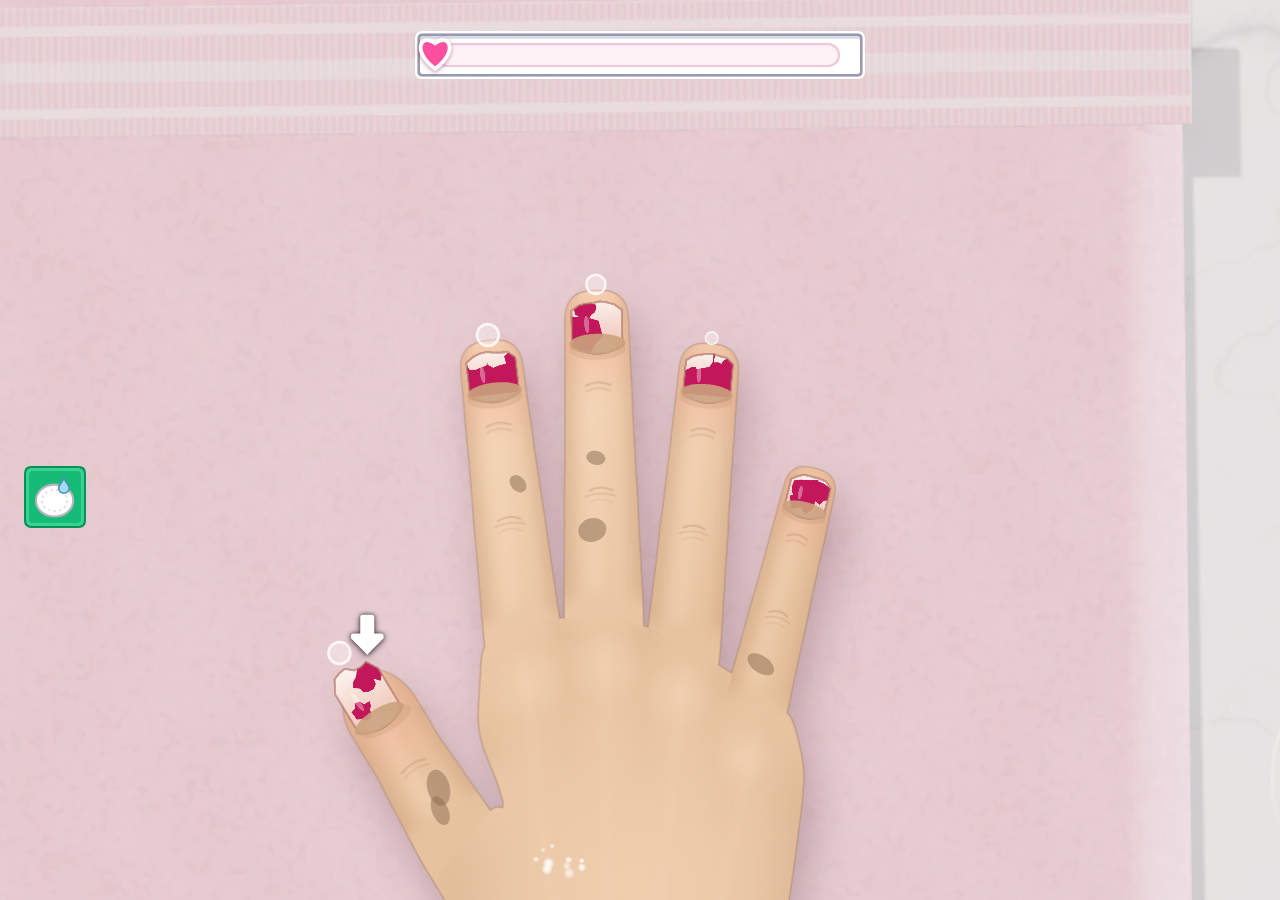
==== index.html @ 1c8fae47 "Nail Rescue: Nail Salon Makeover - playable web build Co-Authored-By: Claude Opus 5.5 <noreply@anthr" ====
<!doctype html>
<html lang="en">
<head>
<meta charset="utf-8">
<meta name="viewport" content="width=device-width, initial-scale=1, maximum-scale=1, user-scalable=no, viewport-fit=cover">
<title>Nail Salon: Nail Art Makeover</title>
<link rel="stylesheet" href="css/fonts.css">
<link rel="stylesheet" href="ui-kit/ui.css">
<link rel="stylesheet" href="ui-kit/skin.css">
<link rel="stylesheet" href="css/game.css">
</head>
<body>
<!-- Everything the player sees lives in #app; the shell locks #app (never <body>) while YouTube pauses the game. -->
<main id="app" aria-label="Nail Salon">
  <canvas id="stage" aria-label="Salon table"></canvas>
  <div id="ui">
    <section id="play" class="screen screen--play">
      <div class="hud-top">
        <!-- the only control on the play screen: Next, shown when the step (or the whole makeover) is done -->
        <!-- progress of the current step, no words -->
        <div class="goal hud-goal step-goal" data-hud style="--v:0"><div class="ribbon"><div class="ribbon__fill" id="stepbar"></div><span class="ribbon__heart" aria-hidden="true"><svg viewBox="-12 -12 24 22"><path d="M0 8 C-15 -3 -9 -15 0 -8 C9 -15 15 -3 0 8z"/></svg></span><span class="ribbon__burst" id="ribbon-burst" aria-hidden="true"></span></div></div>
        <div class="hud-menu" data-hud><button class="btn btn--primary btn--icon hud-next" id="next-step" aria-label="Next" hidden><svg class="icon"><use href="#i-next"/></svg></button></div>
      </div>
      <div class="playfield" id="playfield">
        <div class="board-box" id="boardBox"></div>
        <div class="toast" id="toast" role="status" aria-live="polite"></div>
      </div>
      <div class="dock-move" data-hud>
        <div class="tray-rows" id="tray"></div>
      </div>
      <div class="dock-act" data-hud></div>
    </section>
    <div class="tut" id="tut" hidden aria-hidden="true"><svg class="icon"><use href="#i-arrow-down"/></svg></div>

    <!-- MENU (also the shell's settings dialog: #settings, #vol-music, #vol-sfx, #close-settings) -->
    <div class="modal" id="settings" hidden>
      <div class="panel panel--small" role="dialog" aria-labelledby="pauseTitle">
        <div class="panel__head">
          <h2 class="panel__title" id="pauseTitle" data-t="paused">Paused</h2>
          <button class="btn btn--icon" id="menu-x" aria-label="Close"><svg class="icon"><use href="#i-close"/></svg></button>
        </div>
        <div class="panel__body">
          <label class="row"><svg class="icon"><use href="#i-sound"/></svg><span class="row__label" data-t="sfx">Sound effects</span><input class="switch" type="checkbox" id="vol-sfx"></label>
          <label class="row"><svg class="icon"><use href="#i-music"/></svg><span class="row__label" data-t="music">Music</span><input class="switch" type="checkbox" id="vol-music"></label>
          <p class="caption" data-t="credits">UI art: Kenney (kenney.nl) · Fonts: Fredoka, Nunito (OFL)</p>
        </div>
        <div class="panel__foot"><button class="btn btn--primary" id="close-settings"><svg class="icon"><use href="#i-play"/></svg><span data-t="resume">Resume</span></button></div>
      </div>
    </div>

  </div>
</main>

<div id="loading" class="modal" role="status" aria-label="Loading">
  <div class="panel panel--small">
    <div class="panel__body"><div class="meter"><div class="meter__fill" id="loading-bar" style="--v:1;width:10%"></div></div></div>
  </div>
</div>

<!-- INT-1: the Playables SDK is the first script, with only src. Relative paths only after it. -->
<script src="js/fake-ytgame.js"></script><!-- PREVIEW ONLY: local stand-in for the YouTube SDK -->
<script src="js/ytplayables-bridge.js"></script>
<script src="js/shell.js"></script>
<script src="js/game.js"></script>
</body>
</html>
---- css/fonts.css ----
/* Bundled fonts (SIL OFL): Playables blocks external requests, so no Google Fonts link. */
@font-face { font-family: "Fredoka"; font-weight: 600; font-display: swap; src: url(../fonts/fredoka-600.woff2) format("woff2");
  unicode-range: U+0000-00FF, U+0131, U+0152-0153, U+02BB-02BC, U+02C6, U+02DA, U+02DC, U+0304, U+0308, U+0329, U+2000-206F, U+20AC, U+2122, U+2191, U+2193, U+2212, U+2215, U+FEFF, U+FFFD; }
@font-face { font-family: "Fredoka"; font-weight: 600; font-display: swap; src: url(../fonts/fredoka-600-ext.woff2) format("woff2");
  unicode-range: U+0100-02BA, U+02BD-02C5, U+02C7-02CC, U+02CE-02D7, U+02DD-02FF, U+0304, U+0308, U+0329, U+1D00-1DBF, U+1E00-1E9F, U+1EF2-1EFF, U+2020, U+20A0-20AB, U+20AD-20C0, U+2113, U+2C60-2C7F, U+A720-A7FF; }
@font-face { font-family: "Nunito"; font-weight: 800; font-display: swap; src: url(../fonts/nunito-800.woff2) format("woff2");
  unicode-range: U+0000-00FF, U+0131, U+0152-0153, U+02BB-02BC, U+02C6, U+02DA, U+02DC, U+0304, U+0308, U+0329, U+2000-206F, U+20AC, U+2122, U+2191, U+2193, U+2212, U+2215, U+FEFF, U+FFFD; }
@font-face { font-family: "Nunito"; font-weight: 800; font-display: swap; src: url(../fonts/nunito-800-ext.woff2) format("woff2");
  unicode-range: U+0100-02BA, U+02BD-02C5, U+02C7-02CC, U+02CE-02D7, U+02DD-02FF, U+0304, U+0308, U+0329, U+1D00-1DBF, U+1E00-1E9F, U+1EF2-1EFF, U+2020, U+20A0-20AB, U+20AD-20C0, U+2113, U+2C60-2C7F, U+A720-A7FF; }
@font-face { font-family: "Nunito"; font-weight: 900; font-display: swap; src: url(../fonts/nunito-900.woff2) format("woff2");
  unicode-range: U+0000-00FF, U+0131, U+0152-0153, U+02BB-02BC, U+02C6, U+02DA, U+02DC, U+0304, U+0308, U+0329, U+2000-206F, U+20AC, U+2122, U+2191, U+2193, U+2212, U+2215, U+FEFF, U+FFFD; }
@font-face { font-family: "Nunito"; font-weight: 900; font-display: swap; src: url(../fonts/nunito-900-ext.woff2) format("woff2");
  unicode-range: U+0100-02BA, U+02BD-02C5, U+02C7-02CC, U+02CE-02D7, U+02DD-02FF, U+0304, U+0308, U+0329, U+1D00-1DBF, U+1E00-1E9F, U+1EF2-1EFF, U+2020, U+20A0-20AB, U+20AD-20C0, U+2113, U+2C60-2C7F, U+A720-A7FF; }
---- ui-kit/ui.css ----
/*
 * WorksBien shared game UI: scaling, layout and components for every game in the portfolio.
 * Colours, fonts and art come from skin.css (Kenney, generated); nothing in this file is game-specific.
 *
 * Scaling rule (final):
 *   1 rem = 18 CSS px when the screen's short side is 540 px, scaled with the short side,
 *   clamped to 14.4–22.5 px. Every size in the UI is in rem/em, so the whole UI scales uniformly.
 *   Touch targets never drop below 48 CSS px (--tap). Layout switches on orientation, and a
 *   compact density kicks in when either side is under 360 px. Pure CSS, so it is correct on the
 *   very first frame, inside 0x0 WebViews and during live resizes.
 */

*, *::before, *::after { box-sizing: border-box; }

html {
  font-size: clamp(14.4px, min(3.3334vw, 3.3334vh), 22.5px);
  font-size: clamp(14.4px, min(3.3334vw, 3.3334dvh), 22.5px);
  -webkit-text-size-adjust: 100%;
  text-size-adjust: 100%;
}

:root {
  --tap: max(48px, 3rem);
  --edge: 0.75rem;
  --gap: 0.6rem;
  --safe-t: max(var(--edge), env(safe-area-inset-top));
  --safe-r: max(var(--edge), env(safe-area-inset-right));
  --safe-b: max(var(--edge), env(safe-area-inset-bottom));
  --safe-l: max(var(--edge), env(safe-area-inset-left));
}

html, body {
  margin: 0;
  height: 100%;
  overflow: hidden;
  overscroll-behavior: none;
  background: var(--scene-bg, #a9dbff);
}

body {
  font-family: var(--font-body);
  font-weight: var(--body-weight, 700);
  color: var(--ink);
  -webkit-tap-highlight-color: transparent;
  -webkit-user-select: none;
  user-select: none;
  touch-action: none;
  -webkit-font-smoothing: antialiased;
}

[hidden] { display: none !important; }

#app { position: fixed; inset: 0; overflow: hidden; }
#scene { position: absolute; inset: 0; width: 100%; height: 100%; display: block; }

/* ---------- Screens and anchors ---------- */

.screen {
  position: absolute;
  inset: 0;
  display: grid;
  gap: var(--gap);
  padding: var(--safe-t) var(--safe-r) var(--safe-b) var(--safe-l);
}

.topbar {
  grid-area: top;
  display: flex;
  justify-content: space-between;
  align-items: flex-start;
  gap: var(--gap);
  min-width: 0;
}

.cluster { display: flex; align-items: center; gap: 0.4rem; min-width: 0; flex-wrap: wrap; }

/* Play screen: playfield in the middle, HUD on the edges. */
.screen--play {
  grid-template-columns: auto minmax(0, 1fr);
  grid-template-rows: auto minmax(0, 1fr) auto;
  grid-template-areas: "top top" "field field" "move act";
}

.hud-top {
  grid-area: top;
  display: grid;
  grid-template-columns: minmax(0, 1fr) auto;
  grid-template-areas: "stats menu" "goal goal";
  gap: var(--gap);
  align-items: start;
  min-width: 0;
}
.hud-stats { grid-area: stats; display: flex; flex-wrap: wrap; gap: 0.4rem; align-items: center; justify-self: start; min-width: 0; }
.hud-menu { grid-area: menu; display: flex; gap: 0.4rem; justify-self: end; }
.hud-goal { grid-area: goal; justify-self: center; width: min(100%, 22rem); }

.playfield { grid-area: field; position: relative; min-width: 0; min-height: 0; }
.board-box { position: absolute; pointer-events: none; }

.dock-move { grid-area: move; align-self: end; justify-self: start; }
.dock-act {
  grid-area: act;
  align-self: end;
  justify-self: end;
  display: flex;
  flex-direction: column;
  align-items: stretch;
  gap: var(--gap);
}

@media (orientation: landscape) {
  .screen--play {
    grid-template-columns: auto minmax(0, 1fr) auto;
    grid-template-rows: auto minmax(0, 1fr);
    grid-template-areas: "top top top" "move field act";
  }
  .hud-top {
    grid-template-columns: auto minmax(0, 1fr) auto;
    grid-template-areas: "stats goal menu";
  }
  .dock-move, .dock-act { align-self: center; }
}

/* Home screen */
.screen--home {
  grid-template-columns: minmax(0, 1fr);
  grid-template-rows: auto minmax(0, 1fr) auto auto auto;
  grid-template-areas: "top" "hero" "cta" "nav" "ad";
}
.home-hero {
  grid-area: hero;
  display: flex;
  flex-direction: column;
  align-items: center;
  justify-content: center;
  gap: clamp(0.5rem, 3vh, 1.5rem);
  min-height: 0;
  overflow: hidden;
}
.home-cta { grid-area: cta; display: flex; justify-content: center; }
.home-nav {
  grid-area: nav;
  display: grid;
  grid-template-columns: repeat(4, minmax(48px, 5.25rem));
  justify-content: center;
  gap: var(--gap);
}
@media (orientation: landscape) {
  .screen--home {
    grid-template-columns: minmax(0, 1.15fr) minmax(0, 1fr);
    grid-template-rows: auto minmax(0, 1fr) auto auto;
    grid-template-areas: "top top" "hero cta" "hero nav" "ad ad";
  }
  .home-cta { align-items: flex-end; }
}
/* Short landscape (phones on their side, small embeds): the menu row moves under both columns. */
@media (orientation: landscape) and (max-height: 419.98px) {
  .screen--home {
    grid-template-rows: auto minmax(0, 1fr) auto auto;
    grid-template-areas: "top top" "hero cta" "nav nav" "ad ad";
  }
  .home-cta { align-items: center; }
}

.logo {
  margin: 0;
  font-family: var(--font-display);
  font-weight: var(--display-weight);
  font-size: clamp(1.9rem, min(11vw, 10vh), 4.25rem);
  line-height: 0.95;
  text-align: center;
  color: var(--logo-ink);
  text-shadow: var(--logo-shadow);
  -webkit-text-stroke: var(--logo-stroke, 0);
  paint-order: stroke fill;
  letter-spacing: var(--display-tracking);
}

.ad-slot {
  grid-area: ad;
  display: none;
  justify-self: center;
  width: min(100%, 320px);
  height: 50px;
  border: 2px dashed rgba(0, 0, 0, 0.25);
  border-radius: 6px;
  background: rgba(255, 255, 255, 0.55);
  color: rgba(0, 0, 0, 0.5);
  font: 700 12px/1 system-ui, sans-serif;
  align-items: center;
  justify-content: center;
}
[data-banner] .ad-slot { display: flex; }
[data-platform="youtube"] .store-only { display: none !important; }

/* ---------- Buttons ---------- */

.btn {
  --bg: var(--secondary);
  --fill: var(--secondary-fill, var(--secondary));
  --fg: var(--secondary-ink);
  --lip: var(--secondary-lip);
  --shadow-x: var(--secondary-shadow, 0 0 #0000);
  appearance: none;
  position: relative;
  display: inline-flex;
  align-items: center;
  justify-content: center;
  gap: 0.45em;
  min-width: var(--tap);
  min-height: var(--tap);
  margin: 0 0 var(--btn-depth);
  padding: 0 1.15em;
  border: var(--outline-w) solid var(--outline-c);
  border-radius: var(--btn-radius);
  background: var(--fill);
  color: var(--fg);
  box-shadow: 0 var(--btn-depth) 0 var(--lip), var(--shadow-x);
  font-family: var(--font-display);
  font-weight: var(--display-weight);
  font-size: 1.05rem;
  line-height: 1;
  letter-spacing: var(--display-tracking);
  text-transform: var(--btn-case, none);
  white-space: nowrap;
  cursor: pointer;
  touch-action: manipulation;
  transition: transform 0.08s ease, box-shadow 0.08s ease, filter 0.15s ease;
}
.btn:active:not(:disabled), .btn.is-pressed {
  transform: translateY(var(--btn-depth)) scale(0.98);
  box-shadow: 0 0 0 var(--lip), var(--shadow-x);
}
.btn:disabled { cursor: default; filter: saturate(0.15) opacity(0.6); }
.btn:focus-visible, .tile-btn:focus-visible, .row:focus-within, .seg__btn:focus-visible, .select:focus-visible {
  outline: 3px solid var(--focus);
  outline-offset: 3px;
}
@media (hover: hover) and (pointer: fine) {
  .btn:hover:not(:disabled) { filter: brightness(1.06); }
}

.btn--primary { --fill: var(--primary-fill, var(--primary)); --fg: var(--primary-ink); --lip: var(--primary-lip); --shadow-x: var(--primary-shadow, 0 0 #0000); text-shadow: var(--btn-text-shadow, none); }
.btn--reward  { --fill: var(--reward-fill, var(--reward)); --fg: var(--reward-ink); --lip: var(--reward-lip); --shadow-x: var(--reward-shadow, 0 0 #0000); }
.btn--danger  { --fill: var(--danger); --fg: var(--danger-ink); --lip: var(--danger-lip); --shadow-x: 0 0 #0000; text-shadow: var(--btn-text-shadow, none); }
.btn--ghost   { --fill: transparent; --lip: transparent; --shadow-x: 0 0 #0000; --fg: currentColor; border-color: transparent; margin-bottom: 0; text-decoration: underline; text-underline-offset: 0.2em; }
.btn--icon { padding: 0; width: var(--tap); }
.btn--xl { min-height: max(56px, 4rem); width: min(100%, 17rem); font-size: 1.6rem; padding: 0 1.5em; }
.btn--block { width: 100%; }
.btn .icon { width: 1.3em; height: 1.3em; }
.btn--icon .icon { width: 1.45rem; height: 1.45rem; }
.btn--xl .icon { width: 1.1em; height: 1.1em; }

.tag {
  display: inline-flex;
  align-items: center;
  padding: 0.2em 0.45em;
  border-radius: 0.4em;
  background: rgba(0, 0, 0, 0.14);
  font-size: 0.7em;
  letter-spacing: 0.04em;
}

.kbd { display: none; }
@media (hover: hover) and (pointer: fine) {
  .kbd {
    display: inline-block;
    padding: 0.15em 0.4em;
    border-radius: 0.35em;
    background: rgba(0, 0, 0, 0.12);
    font: 800 0.62em/1.2 var(--font-body);
    text-transform: uppercase;
  }
}

/* A labelled square button for navigation rows */
.tile-btn {
  appearance: none;
  border: 0;
  background: none;
  padding: 0;
  display: flex;
  flex-direction: column;
  align-items: center;
  gap: 0.3rem;
  min-width: 48px;
  min-height: var(--tap);
  color: var(--logo-ink);
  cursor: pointer;
  touch-action: manipulation;
  font-family: var(--font-display);
  font-weight: var(--display-weight);
  font-size: max(12px, 0.8rem);
  position: relative;
}
.tile-btn__face { pointer-events: none; margin-bottom: var(--btn-depth); }
.tile-btn:active .tile-btn__face { transform: translateY(var(--btn-depth)); box-shadow: 0 0 0 var(--lip), var(--shadow-x); }
.tile-btn__label { text-shadow: var(--label-shadow); white-space: nowrap; overflow: hidden; text-overflow: ellipsis; max-width: 100%; }
.dot {
  position: absolute;
  top: -0.15rem;
  right: calc(50% - var(--tap) / 2 - 0.15rem);
  width: 0.85rem;
  height: 0.85rem;
  border-radius: 50%;
  background: var(--danger);
  box-shadow: 0 0 0 0.15rem var(--panel);
}

/* ---------- HUD pieces ---------- */

.pill {
  display: inline-flex;
  align-items: center;
  gap: 0.35rem;
  height: max(34px, 2.3rem);
  padding: 0 0.85rem 0 0.3rem;
  border: var(--pill-border);
  border-radius: 999px;
  background: var(--pill-bg);
  color: var(--pill-ink);
  box-shadow: var(--pill-shadow);
  -webkit-backdrop-filter: var(--blur);
  backdrop-filter: var(--blur);
  font-family: var(--font-display);
  font-weight: var(--display-weight);
  font-size: 1.05rem;
  font-variant-numeric: tabular-nums;
  white-space: nowrap;
}
.pill .icon { width: 1.65rem; height: 1.65rem; }
.pill--plain { padding-left: 0.85rem; }

.goal {
  display: flex;
  flex-direction: column;
  gap: 0.3rem;
  padding: 0.45rem 0.85rem 0.55rem;
  border: var(--pill-border);
  border-radius: 1rem;
  background: var(--pill-bg);
  color: var(--pill-ink);
  box-shadow: var(--pill-shadow);
  -webkit-backdrop-filter: var(--blur);
  backdrop-filter: var(--blur);
  font-family: var(--font-display);
  font-weight: var(--display-weight);
  min-width: 0;
}
.goal__row { display: flex; justify-content: space-between; align-items: baseline; gap: 0.75rem; font-size: 0.95rem; white-space: nowrap; min-width: 0; }
.goal__label { overflow: hidden; text-overflow: ellipsis; min-width: 0; }
.goal__count { font-variant-numeric: tabular-nums; }

.meter {
  height: 0.6rem;
  border-radius: 999px;
  background: var(--meter-track);
  border: var(--meter-border, 0 solid transparent);
  overflow: hidden;
}
.meter__fill {
  height: 100%;
  width: calc(var(--v, 0) * 100%);
  border-radius: inherit;
  background: var(--accent);
  transition: width 0.3s cubic-bezier(0.2, 0.9, 0.3, 1.2);
}
.meter--lg { height: 0.9rem; }

.dpad {
  display: grid;
  grid-template-columns: repeat(3, var(--tap));
  grid-template-rows: repeat(3, var(--tap));
  gap: 0.2rem;
}
.dpad .btn { margin: 0; }
.dpad [data-dir="up"] { grid-area: 1 / 2; }
.dpad [data-dir="left"] { grid-area: 2 / 1; }
.dpad [data-dir="right"] { grid-area: 2 / 3; }
.dpad [data-dir="down"] { grid-area: 3 / 2; }

.dock-act .btn { justify-content: flex-start; }
.btn.is-ready { animation: ready 1.1s ease-in-out infinite; }
@keyframes ready { 50% { transform: translateY(-0.12rem) scale(1.04); } }

.toast {
  position: absolute;
  left: 50%;
  top: 0.25rem;
  transform: translate(-50%, -0.5rem);
  max-width: min(92%, 22rem);
  padding: 0.6rem 1rem;
  border-radius: 999px;
  background: var(--toast-bg, rgba(20, 22, 30, 0.88));
  color: #fff;
  font-family: var(--font-display);
  font-weight: var(--display-weight);
  font-size: 0.95rem;
  text-align: center;
  opacity: 0;
  pointer-events: none;
  transition: opacity 0.2s, transform 0.2s;
  z-index: 5;
}
.toast.is-on { opacity: 1; transform: translate(-50%, 0); }

/* ---------- Modals and panels ---------- */

.modal {
  position: absolute;
  inset: 0;
  z-index: 20;
  display: grid;
  place-items: center;
  padding: var(--safe-t) var(--safe-r) var(--safe-b) var(--safe-l);
  background: var(--scrim);
}

.panel {
  display: flex;
  flex-direction: column;
  width: min(100%, 26rem);
  max-height: 100%;
  border: var(--panel-border);
  border-radius: var(--panel-radius);
  background: var(--panel);
  color: var(--panel-ink);
  box-shadow: var(--panel-shadow);
  -webkit-backdrop-filter: var(--blur);
  backdrop-filter: var(--blur);
  overflow: hidden;
  animation: pop 0.24s cubic-bezier(0.2, 0.9, 0.3, 1.25);
}
.panel--small { width: min(100%, 21rem); }
@keyframes pop { from { opacity: 0; transform: scale(0.9) translateY(0.5rem); } }

.panel__head { display: flex; align-items: center; gap: 0.5rem; padding: 0.9rem 0.9rem 0.35rem 1.25rem; }
.panel__head .btn { margin-bottom: var(--btn-depth); }
.panel__title {
  flex: 1;
  margin: 0;
  font-family: var(--font-display);
  font-weight: var(--display-weight);
  font-size: 1.55rem;
  line-height: 1.1;
  letter-spacing: var(--display-tracking);
  text-transform: var(--title-case, none);
  overflow: hidden;
  text-overflow: ellipsis;
  white-space: nowrap;
}
.panel__body {
  display: flex;
  flex-direction: column;
  gap: 0.75rem;
  min-height: 0;
  padding: 0.4rem 1.25rem 0.9rem;
  overflow: auto;
  touch-action: pan-y;
  -webkit-overflow-scrolling: touch;
  overscroll-behavior: contain;
  -webkit-user-select: text;
  user-select: text;
}
.panel__foot {
  display: flex;
  flex-wrap: wrap;
  justify-content: center;
  gap: 0.5rem;
  padding: 0.6rem 1rem 0.9rem;
  border-top: var(--foot-rule, 0);
}
.panel__foot .btn { flex: 1 1 auto; }
.panel__foot .btn--icon { flex: 0 0 auto; }
.panel__foot .btn--primary { flex-grow: 2; }

.lede { margin: 0; color: var(--panel-sub); font-size: 0.95rem; }
.caption { margin: 0; color: var(--panel-sub); font-size: max(12px, 0.8rem); text-transform: uppercase; letter-spacing: 0.06em; }
.note {
  margin: 0;
  padding: 0.6rem 0.8rem;
  border-radius: 0.8rem;
  background: var(--card);
  color: var(--panel-sub);
  font-size: max(12px, 0.85rem);
}

/* Wide panels split into two columns in landscape so nothing has to scroll. */
.panel--wide { width: min(100%, 26rem); }
.split { display: flex; flex-direction: column; gap: 0.9rem; }
@media (orientation: landscape) {
  .panel--wide { width: min(100%, 42rem); }
  .panel--wide .split { display: grid; grid-template-columns: 1fr 1fr; align-items: start; gap: 1.25rem; }
}

.stat { display: flex; justify-content: space-between; align-items: center; gap: 1rem; font-size: 1rem; }
.stat b { font-family: var(--font-display); font-weight: var(--display-weight); font-size: 1.15rem; display: inline-flex; align-items: center; gap: 0.3rem; font-variant-numeric: tabular-nums; }
.stat .icon { width: 1.4rem; height: 1.4rem; }
.stack { display: flex; flex-direction: column; gap: 0.55rem; }

/* Settings rows: the whole row is the touch target. */
.row {
  display: flex;
  align-items: center;
  gap: 0.75rem;
  min-height: var(--tap);
  padding: 0 0.25rem;
  border-radius: 0.8rem;
  cursor: pointer;
}
.row > .icon { width: 1.5rem; height: 1.5rem; color: var(--panel-sub); flex: none; }
.row__label { flex: 1; }
.switch {
  appearance: none;
  flex: none;
  position: relative;
  width: 3.1rem;
  height: 1.8rem;
  margin: 0;
  border-radius: 999px;
  background: var(--switch-off);
  border: var(--outline-w) solid var(--outline-c);
  transition: background 0.18s;
  cursor: pointer;
  pointer-events: none;
}
.switch::after {
  content: "";
  position: absolute;
  top: 50%;
  left: 0.2rem;
  width: 1.4rem;
  height: 1.4rem;
  border-radius: 50%;
  background: #fff;
  box-shadow: 0 0.1rem 0.25rem rgba(0, 0, 0, 0.25);
  transform: translateY(-50%);
  transition: transform 0.18s cubic-bezier(0.3, 1.4, 0.5, 1);
}
.switch:checked { background: var(--accent); }
.switch:checked::after { transform: translate(1.25rem, -50%); }

.select {
  appearance: none;
  min-height: var(--tap);
  padding: 0 2.2rem 0 0.9rem;
  border: var(--outline-w) solid var(--outline-c);
  border-radius: 0.8rem;
  background: var(--card) url("data:image/svg+xml,%3Csvg xmlns='http://www.w3.org/2000/svg' viewBox='0 0 24 24' fill='none' stroke='%23777' stroke-width='3' stroke-linecap='round' stroke-linejoin='round'%3E%3Cpath d='M7 10l5 5 5-5'/%3E%3C/svg%3E") no-repeat right 0.6rem center / 1.1rem;
  color: var(--panel-ink);
  font: inherit;
  font-family: var(--font-display);
  font-weight: var(--display-weight);
}

.seg { display: flex; flex-wrap: wrap; padding: 0.25rem; gap: 0.25rem; border-radius: 1rem; background: var(--seg-bg); border: var(--outline-w) solid var(--outline-c); }
.seg__btn {
  appearance: none;
  flex: 1 1 auto;
  min-width: 48px;
  min-height: var(--tap);
  padding: 0 0.6rem;
  border: 0;
  border-radius: 0.75rem;
  background: transparent;
  color: var(--panel-sub);
  font-family: var(--font-display);
  font-weight: var(--display-weight);
  font-size: 0.9rem;
  white-space: nowrap;
  overflow: hidden;
  text-overflow: ellipsis;
  cursor: pointer;
  touch-action: manipulation;
}
.seg__btn[aria-pressed="true"] { background: var(--seg-on); color: var(--panel-ink); box-shadow: var(--seg-shadow, 0 0.15rem 0 rgba(0, 0, 0, 0.12)); }

.card {
  display: flex;
  align-items: center;
  gap: 0.75rem;
  padding: 0.7rem 0.8rem;
  border: var(--card-border, 0 solid transparent);
  border-radius: calc(var(--panel-radius) * 0.7);
  background: var(--card);
  color: var(--panel-ink);
}
button.card { appearance: none; width: 100%; font: inherit; text-align: left; cursor: pointer; min-height: var(--tap); touch-action: manipulation; }
button.card[aria-pressed="true"] { box-shadow: inset 0 0 0 0.2rem var(--accent); }
button.card:disabled { cursor: default; opacity: 0.6; }
.card__icon {
  flex: none;
  display: grid;
  place-items: center;
  width: 2.8rem;
  height: 2.8rem;
  border-radius: 0.8rem;
  background: var(--panel);
  color: var(--panel-ink);
}
.card__icon .icon { width: 1.6rem; height: 1.6rem; }
.card__main { flex: 1; min-width: 0; display: flex; flex-direction: column; gap: 0.15rem; }
.card__title { font-family: var(--font-display); font-weight: var(--display-weight); font-size: 1.05rem; line-height: 1.15; overflow-wrap: anywhere; display: -webkit-box; -webkit-line-clamp: 2; -webkit-box-orient: vertical; overflow: hidden; }
.card__sub { font-size: max(12px, 0.82rem); color: var(--panel-sub); }
.card .btn { flex: none; margin-bottom: var(--btn-depth); }

.levels { display: flex; gap: 0.25rem; }
.levels i { width: 0.75rem; height: 0.45rem; border-radius: 999px; background: var(--meter-track); }
.levels i.on { background: var(--accent); }

.slots { display: grid; grid-template-columns: repeat(auto-fill, minmax(3.4rem, 1fr)); gap: 0.5rem; }
.slot {
  aspect-ratio: 1;
  display: grid;
  place-items: center;
  border-radius: 0.8rem;
  background: var(--card);
  color: var(--panel-sub);
  border: var(--card-border, 0 solid transparent);
  font-family: var(--font-display);
  font-weight: var(--display-weight);
  font-size: 1.2rem;
}
.slot.on { background: var(--accent); color: #fff; }
.slot .icon { width: 55%; height: 55%; }

.swatch { width: 2.8rem; height: 2.8rem; border-radius: 0.8rem; flex: none; }

.chip {
  display: inline-flex;
  align-items: center;
  gap: 0.3rem;
  padding: 0.2rem 0.6rem;
  border-radius: 999px;
  background: var(--card);
  color: var(--panel-sub);
  font-family: var(--font-display);
  font-weight: var(--display-weight);
  font-size: max(12px, 0.8rem);
}

/* Home room card */
.room-card {
  appearance: none;
  display: flex;
  align-items: center;
  gap: 0.75rem;
  width: min(100%, 20rem);
  min-height: var(--tap);
  padding: 0.6rem 0.8rem;
  border: var(--panel-border);
  border-radius: calc(var(--panel-radius) * 0.8);
  background: var(--panel);
  color: var(--panel-ink);
  box-shadow: var(--pill-shadow);
  -webkit-backdrop-filter: var(--blur);
  backdrop-filter: var(--blur);
  font: inherit;
  text-align: left;
  cursor: pointer;
  touch-action: manipulation;
}
.room-card .icon { width: 1.4rem; height: 1.4rem; flex: none; color: var(--panel-sub); }

.icon { width: 1.25em; height: 1.25em; flex: none; fill: none; stroke: currentColor; stroke-width: 2.4; stroke-linecap: round; stroke-linejoin: round; vertical-align: middle; }

/* ---------- Density ---------- */

/* Compact: either side under 360 px (tiny embeds, ultra-narrow phones, split screen). */
@media (max-width: 359.98px), (max-height: 359.98px) {
  :root { --edge: 0.4rem; --gap: 0.4rem; --tap: 48px; }
  .dock-act .btn__label, .dock-act .kbd,
  .panel__foot .btn:not(.btn--primary) .btn__label,
  .tile-btn__label, .goal__label { display: none; }
  .dock-act .btn { justify-content: center; padding: 0; width: var(--tap); }
  .pill { height: 32px; font-size: 0.95rem; }
  .panel__title { font-size: 1.3rem; }
  .panel__head { padding: 0.6rem 0.6rem 0.25rem 0.9rem; }
  .panel__body { padding: 0.25rem 0.9rem 0.6rem; }
  .panel__foot { padding: 0.4rem 0.6rem 0.6rem; }
}

/* Very short landscape (tiny embeds): the d-pad gives way to swipe and tap on the playfield. */
@media (orientation: landscape) and (max-height: 359.98px) {
  .dock-move { display: none; }
  .goal__sub { display: none; }
}

@media (prefers-reduced-motion: reduce) {
  *, *::before, *::after { animation: none !important; transition: none !important; }
}
[data-motion="reduced"] *, [data-motion="reduced"] *::before, [data-motion="reduced"] *::after { animation: none !important; transition: none !important; }

/* ---------- Audit badge (only with ?audit=1) ---------- */
.audit-badge {
  position: fixed;
  left: 4px;
  bottom: 4px;
  z-index: 99;
  max-width: calc(100% - 8px);
  padding: 4px 8px;
  border-radius: 6px;
  font: 700 11px/1.3 ui-monospace, Menlo, monospace;
  color: #fff;
  pointer-events: none;
}
---- ui-kit/skin.css ----
/*
 * Kenney skin for the shared UI. GENERATED: edit tools/skin.src.css, then run
 *   python3 -I ui-kit/tools/build_skin.py
 * Art: Kenney UI Pack 2.0, Mobile Controls and Game Icons (CC0, www.kenney.nl), inlined as SVG so it
 * stays sharp at any size and needs no extra requests. Layout and scaling live in ui.css.
 *
 * Every framed piece is 9-sliced from the Kenney vector sprite: corners keep their shape and only the
 * middle stretches. --ku is the size of one Kenney source pixel, so corners and button depth stay the
 * same on every button and scale with the UI.
 */

:root {
  --ku: 0.06rem;
  --kp: 0.085rem;

  --font-display: "Fredoka", ui-rounded, "Arial Rounded MT Bold", system-ui, sans-serif;
  --display-weight: 600;
  --display-tracking: 0.01em;
  --font-body: "Nunito", ui-rounded, system-ui, sans-serif;
  --body-weight: 800;

  /* Kenney grey family */
  --ink: #3d3f55;
  --panel: #ffffff;
  --panel-ink: #3d3f55;
  --panel-sub: #6c6e86;
  --card: #dadce7;
  --scrim: rgba(40, 42, 64, 0.5);
  --accent: #16bb77;
  --focus: #1c9fd7;
  --scene-bg: #8ec9f0;

  --outline-w: 0px;
  --outline-c: transparent;
  --btn-depth: 0px;
  --blur: none;

  --logo-ink: #fff;
  --logo-stroke: 0.09em #3d3f55;
  --logo-shadow: 0 0.06em 0 #3d3f55;
  --label-shadow: 0 0.09em 0 rgba(40, 42, 64, 0.75);

  --k-input: url("data:image/svg+xml,%3Csvg width='192' height='64' xmlns='http://www.w3.org/2000/svg' xmlns:xlink='http://www.w3.org/1999/xlink'%3E%3Cg%3E%3Cpath stroke='none' fill='%23FFFFFF' d='M6 2 Q2 2 2 6 L2 58 Q2 61.9 5.85 62 L186.2 62 Q190 61.9 190 58 L190 6 Q190 2 186 2 L6 2 M188 7.9 L188 58.15 Q187.95 60 186 60 L6 60 Q4.05 60 4 58.15 L4 7.9 Q4.05 6 6 6 L186 6 Q187.95 6 188 7.9 M6 0 L186 0 Q192 0 192 6 L192 58 Q192 64 186 64 L6 64 Q0 64 0 58 L0 6 Q0 0 6 0'/%3E%3Cpath stroke='none' fill='%23DADCE7' d='M4 7.9 L4 6 Q4 4 6 4 L186 4 Q188 4 188 6 L188 7.9 Q187.95 6 186 6 L6 6 Q4.05 6 4 7.9'/%3E%3Cpath stroke='none' fill='%23989AAF' d='M4 7.9 L4 58.15 Q4.05 60 6 60 L186 60 Q187.95 60 188 58.15 L188 7.9 188 6 Q188 4 186 4 L6 4 Q4 4 4 6 L4 7.9 M6 2 L186 2 Q190 2 190 6 L190 58 Q190 61.9 186.2 62 L5.85 62 Q2 61.9 2 58 L2 6 Q2 2 6 2'/%3E%3C/g%3E%3C/svg%3E");
  --k-frame: url("data:image/svg+xml,%3Csvg width='192' height='64' xmlns='http://www.w3.org/2000/svg' xmlns:xlink='http://www.w3.org/1999/xlink'%3E%3Cg%3E%3Cpath stroke='none' fill='%23989AAF' d='M6 0 L186 0 Q192 0 192 6 L192 58 Q192 64 186 64 L6 64 Q0 64 0 58 L0 6 Q0 0 6 0 M186 2 L6 2 Q2 2 2 6 L2 58 Q2 62 6 62 L186 62 Q190 62 190 58 L190 6 Q190 2 186 2 M186 4 Q188 4 188 6 L188 58 Q188 60 186 60 L6 60 Q4 60 4 58 L4 6 Q4 4 6 4 L186 4 M186 8 L186 6 6 6 6 8 6 58 186 58 186 8'/%3E%3Cpath stroke='none' fill='%23DADCE7' d='M186 8 L6 8 6 6 186 6 186 8 M186 2 Q190 2 190 6 L190 58 Q190 62 186 62 L6 62 Q2 62 2 58 L2 6 Q2 2 6 2 L186 2 M186 4 L6 4 Q4 4 4 6 L4 58 Q4 60 6 60 L186 60 Q188 60 188 58 L188 6 Q188 4 186 4'/%3E%3Cpath stroke='none' fill='%23FFFFFF' d='M186 8 L186 58 6 58 6 8 186 8'/%3E%3C/g%3E%3C/svg%3E");
  --k-card: url("data:image/svg+xml,%3Csvg width='192' height='64' xmlns='http://www.w3.org/2000/svg' xmlns:xlink='http://www.w3.org/1999/xlink'%3E%3Cg%3E%3Cpath stroke='none' fill='%23989AAF' d='M0 58.25 L0 5.95 Q0.05 0 6 0 L186 0 Q192 0 192 5.95 L192 58.25 Q191.85 64 186 64 L6 64 Q0.15 64 0 58.25 M186.5 2.05 L6 2 5.9 2 5.4 2.05 Q2 2.3 2 5.95 L2 58 Q2 62 6 62 L186 62 Q190 62 190 58 L190 5.95 Q190 2.25 186.5 2.05'/%3E%3Cpath stroke='none' fill='%23FFFFFF' d='M186.5 2.05 Q190 2.25 190 5.95 L190 58 Q190 62 186 62 L6 62 Q2 62 2 58 L2 5.95 Q2 2.3 5.4 2.05 L5.9 2 6 2 186.5 2.05 M186.4 4.05 L6.1 4 5.6 4.05 5.55 4.05 Q4 4.2 4 5.95 L4 58 Q4 60 6 60 L186 60 Q188 60 188 58 L188 5.95 Q188 4.2 186.4 4.05'/%3E%3Cpath stroke='none' fill='%23DADCE7' d='M186.4 4.05 Q188 4.2 188 5.95 L188 58 Q188 60 186 60 L6 60 Q4 60 4 58 L4 5.95 Q4 4.2 5.55 4.05 L5.6 4.05 6.1 4 186.4 4.05'/%3E%3C/g%3E%3C/svg%3E");
  --k-card-on: url("data:image/svg+xml,%3Csvg width='192' height='64' xmlns='http://www.w3.org/2000/svg' xmlns:xlink='http://www.w3.org/1999/xlink'%3E%3Cg%3E%3Cpath stroke='none' fill='%23167DA8' d='M0 58.25 L0 5.95 Q0.05 0 6 0 L186 0 Q192 0 192 5.95 L192 58.25 Q191.85 64 186 64 L6 64 Q0.15 64 0 58.25 M186.5 2.05 L6 2 5.9 2 5.4 2.05 Q2 2.3 2 5.95 L2 58 Q2 62 6 62 L186 62 Q190 62 190 58 L190 5.95 Q190 2.25 186.5 2.05'/%3E%3Cpath stroke='none' fill='%2336BDF7' d='M186.5 2.05 Q190 2.25 190 5.95 L190 58 Q190 62 186 62 L6 62 Q2 62 2 58 L2 5.95 Q2 2.3 5.4 2.05 L5.9 2 6 2 186.5 2.05 M186.4 4.05 L6.1 4 5.6 4.05 5.55 4.05 Q4 4.2 4 5.95 L4 58 Q4 60 6 60 L186 60 Q188 60 188 58 L188 5.95 Q188 4.2 186.4 4.05'/%3E%3Cpath stroke='none' fill='%231C9FD7' d='M186.4 4.05 Q188 4.2 188 5.95 L188 58 Q188 60 186 60 L6 60 Q4 60 4 58 L4 5.95 Q4 4.2 5.55 4.05 L5.6 4.05 6.1 4 186.4 4.05 M6.3 6 L6 6.05 6 58 186 58 186 6.05 6.3 6'/%3E%3Cpath stroke='none' fill='%23FFFFFF' d='M6.3 6 L186 6.05 186 58 6 58 6 6.05 6.3 6 M184 8.05 L8 8 8 56 184 56 184 8.05'/%3E%3Cpath stroke='none' fill='%23DADCE7' d='M184 8.05 L184 56 8 56 8 8 184 8.05'/%3E%3C/g%3E%3C/svg%3E");
  --k-fill: url("data:image/svg+xml,%3Csvg width='192' height='64' xmlns='http://www.w3.org/2000/svg' xmlns:xlink='http://www.w3.org/1999/xlink'%3E%3Cg%3E%3Cpath stroke='none' fill='%23029357' d='M0 58.25 L0 5.95 Q0.05 0 6 0 L186 0 Q192 0 192 5.95 L192 58.25 Q191.85 64 186 64 L6 64 Q0.15 64 0 58.25 M186.5 2.05 L6 2 5.9 2 5.4 2.05 Q2 2.3 2 5.95 L2 58 Q2 62 6 62 L186 62 Q190 62 190 58 L190 5.95 Q190 2.25 186.5 2.05'/%3E%3Cpath stroke='none' fill='%232FD792' d='M186.5 2.05 Q190 2.25 190 5.95 L190 58 Q190 62 186 62 L6 62 Q2 62 2 58 L2 5.95 Q2 2.3 5.4 2.05 L5.9 2 6 2 186.5 2.05 M186.4 4.05 L6.1 4 5.6 4.05 5.55 4.05 Q4 4.2 4 5.95 L4 58 Q4 60 6 60 L186 60 Q188 60 188 58 L188 5.95 Q188 4.2 186.4 4.05'/%3E%3Cpath stroke='none' fill='%2316BB77' d='M186.4 4.05 Q188 4.2 188 5.95 L188 58 Q188 60 186 60 L6 60 Q4 60 4 58 L4 5.95 Q4 4.2 5.55 4.05 L5.6 4.05 6.1 4 186.4 4.05'/%3E%3C/g%3E%3C/svg%3E");
  --k-check-off: url("data:image/svg+xml,%3Csvg width='32' height='32' xmlns='http://www.w3.org/2000/svg' xmlns:xlink='http://www.w3.org/1999/xlink'%3E%3Cg%3E%3Cpath stroke='none' fill='%239696A3' d='M30 26 L30 6 Q30 2 26 2 L6 2 Q2 2 2 6 L2 26 Q2 30 6 30 L26 30 Q30 30 30 26 M6 0 L26 0 Q32 0 32 6 L32 26 Q32 32 26 32 L6 32 Q0 32 0 26 L0 6 Q0 0 6 0'/%3E%3Cpath stroke='none' fill='%23FFFFFF' d='M30 26 Q30 30 26 30 L6 30 Q2 30 2 26 L2 6 Q2 2 6 2 L26 2 Q30 2 30 6 L30 26 M28 6 Q28 4 26 4 L6 4 Q4 4 4 6 L4 26 Q4 28 6 28 L26 28 Q28 28 28 26 L28 6'/%3E%3Cpath stroke='none' fill='%23DADCE7' d='M28 6 L28 26 Q28 28 26 28 L6 28 Q4 28 4 26 L4 6 Q4 4 6 4 L26 4 Q28 4 28 6'/%3E%3C/g%3E%3C/svg%3E");
  --k-check-on: url("data:image/svg+xml,%3Csvg width='32' height='32' xmlns='http://www.w3.org/2000/svg' xmlns:xlink='http://www.w3.org/1999/xlink'%3E%3Cg%3E%3Cpath stroke='none' fill='%23029357' d='M6 0 L26 0 Q32 0 32 6 L32 26 Q32 32 26 32 L6 32 Q0 32 0 26 L0 6 Q0 0 6 0 M30 26 L30 6 Q30 2 26 2 L6 2 Q2 2 2 6 L2 26 Q2 30 6 30 L26 30 Q30 30 30 26'/%3E%3Cpath stroke='none' fill='%232FD792' d='M30 26 Q30 30 26 30 L6 30 Q2 30 2 26 L2 6 Q2 2 6 2 L26 2 Q30 2 30 6 L30 26 M28 6 Q28 4 26 4 L6 4 Q4 4 4 6 L4 26 Q4 28 6 28 L26 28 Q28 28 28 26 L28 6'/%3E%3Cpath stroke='none' fill='%2316BB77' d='M28 6 L28 26 Q28 28 26 28 L6 28 Q4 28 4 26 L4 6 Q4 4 6 4 L26 4 Q28 4 28 6'/%3E%3Cpath stroke='none' fill='%232FD792' d='M8.45 17.5 Q7.95 16.85 8.05 16.05 8.1 15.2 8.75 14.7 9.4 14.2 10.25 14.3 11.05 14.35 11.55 15 L13.85 17.85 20.45 9.75 Q21 9.1 21.8 9 22.6 8.9 23.25 9.45 23.9 10 24 10.8 24.1 11.6 23.55 12.25 L15.4 22.25 Q15 22.75 14.45 22.95 L13.3 22.95 Q12.7 22.75 12.3 22.25 L8.45 17.5'/%3E%3Cpath stroke='none' fill='%23FFFFFF' d='M8.45 17.5 L12.3 22.25 Q12.7 22.75 13.3 22.95 L14.45 22.95 Q15 22.75 15.4 22.25 L23.55 12.25 Q24.1 11.6 24 10.8 23.9 10 23.25 9.45 22.6 8.9 21.8 9 21 9.1 20.45 9.75 L13.85 17.85 11.55 15 Q11.05 14.35 10.25 14.3 9.4 14.2 8.75 14.7 8.1 15.2 8.05 16.05 7.95 16.85 8.45 17.5 M26 10.6 Q26.15 12.25 25.1 13.55 L16.95 23.55 16.95 23.5 Q16.2 24.45 15.05 24.85 13.85 25.2 12.7 24.85 L12.65 24.85 Q11.5 24.45 10.75 23.5 L6.9 18.75 Q5.85 17.45 6.05 15.85 6.2 14.2 7.5 13.15 8.8 12.1 10.45 12.3 12.05 12.45 13.1 13.75 L13.85 14.7 18.9 8.5 Q19.95 7.2 21.6 7.05 L21.6 7 Q23.2 6.85 24.5 7.9 L24.55 7.95 Q25.8 8.95 26 10.6'/%3E%3C/g%3E%3C/svg%3E");
  --k-arrow-s: url("data:image/svg+xml,%3Csvg width='24' height='24' xmlns='http://www.w3.org/2000/svg' xmlns:xlink='http://www.w3.org/1999/xlink'%3E%3Cg%3E%3Cpath stroke='none' fill='%23989AAF' d='M13.35 21.25 L13.35 21.15 21.8 4.25 21.85 4.2 21.95 3.35 21.9 3.05 21.45 2.4 21.4 2.35 Q20.95 2 20.4 2 L3.55 2 2.55 2.4 2.6 2.35 Q2.15 2.7 2.05 3.2 1.95 3.75 2.2 4.25 L10.6 21.15 10.55 21.1 Q10.9 21.7 11.55 21.95 L12.55 21.95 12.6 21.95 12.65 21.9 13.35 21.25 M23.6 5.15 L15.15 22.05 Q14.6 23.25 13.3 23.8 12 24.25 10.75 23.8 9.45 23.25 8.8 22.05 L0.4 5.15 Q-0.15 4.05 0.1 2.8 0.35 1.6 1.35 0.8 2.4 0 3.55 0 L20.4 0 Q21.65 0 22.65 0.8 23.7 1.6 23.85 2.8 24.2 4.05 23.6 5.15'/%3E%3Cpath stroke='none' fill='%23FFFFFF' d='M13.35 21.25 L12.65 21.9 12.6 21.95 12.55 21.95 11.55 21.95 Q10.9 21.7 10.55 21.1 L10.6 21.15 2.2 4.25 Q1.95 3.75 2.05 3.2 2.15 2.7 2.6 2.35 L2.55 2.4 3.55 2 20.4 2 Q20.95 2 21.4 2.35 L21.45 2.4 21.9 3.05 21.95 3.35 21.85 4.2 21.8 4.25 13.35 21.15 13.35 21.25 M12 19.4 L19.7 4 4.35 4 12 19.4'/%3E%3Cpath stroke='none' fill='%23DADCE7' d='M12 19.4 L4.35 4 19.7 4 12 19.4'/%3E%3C/g%3E%3C/svg%3E");
  --k-star-off: url("data:image/svg+xml,%3Csvg width='64' height='60' xmlns='http://www.w3.org/2000/svg' xmlns:xlink='http://www.w3.org/1999/xlink'%3E%3Cdefs%3E%3ClinearGradient gradientUnits='userSpaceOnUse' x1='-819.2' x2='819.2' spreadMethod='pad' gradientTransform='matrix(0 0.020751953125 -0.0167236328125 0 31.75 18.75)' id='gradient0'%3E%3Cstop offset='0' stop-color='%23FFFFFF'/%3E%3Cstop offset='1' stop-color='%23DADCE7'/%3E%3C/linearGradient%3E%3ClinearGradient gradientUnits='userSpaceOnUse' x1='-819.2' x2='819.2' spreadMethod='pad' gradientTransform='matrix(0 0.021148681640625 -0.014862060546875 0 31.9 45.25)' id='gradient1'%3E%3Cstop offset='0' stop-color='%23DADCE7'/%3E%3Cstop offset='1' stop-color='%23989AAF'/%3E%3C/linearGradient%3E%3C/defs%3E%3Cg%3E%3Cpath stroke='none' fill='%23666880' d='M19.6 15.8 L28.15 2.05 Q29 0.75 30.5 0.25 L32 0 33.55 0.25 Q35 0.75 35.8 2.1 L44.3 15.8 60.65 19.65 62.65 20.7 63.1 21.15 Q64 22.3 64 23.75 64 25.2 63 26.3 L52 39.05 53.3 55.55 Q53.45 57 52.5 58.25 51.55 59.4 50.05 59.85 L47.15 59.65 32 53.45 16.85 59.65 13.85 59.85 Q12.3 59.4 11.4 58.25 10.5 57 10.65 55.55 L11.9 39.05 1 26.3 Q0 25.2 0 23.75 -0.05 22.3 0.85 21.15 1.8 20 3.3 19.65 L19.6 15.8 M60 20.65 L59.75 20.55 43.4 16.7 Q41.8 16.3 40.9 14.95 L40.9 14.9 32.55 1.45 32.35 1.15 32.25 1.05 32 1.05 31.8 1.05 Q31.6 1.1 31.5 1.25 L23 14.9 23 14.95 Q22.1 16.3 20.55 16.7 L20.5 16.7 4.2 20.55 4 20.65 4.05 20.7 14.95 33.45 Q16 34.7 15.9 36.35 L14.65 52.8 14.65 52.85 14.85 52.95 15.4 52.95 15.5 52.9 30.5 46.75 32 46.45 33.55 46.75 33.5 46.75 48.6 52.95 48.65 52.95 48.95 53 49.3 52.8 49.3 52.75 48 36.35 Q47.85 34.7 48.95 33.45 L59.95 20.75 59.95 20.7 60 20.7 60 20.65 60.05 20.7 60.05 20.6 60 20.65'/%3E%3Cpath stroke='none' fill='url(%23gradient0)' d='M60 20.65 L60 20.7 59.95 20.7 59.95 20.75 32 28.45 4.05 20.7 4 20.65 4.2 20.55 20.5 16.7 20.55 16.7 Q22.1 16.3 23 14.95 L23 14.9 31.5 1.25 Q31.6 1.1 31.8 1.05 L32 1.05 32.25 1.05 32.35 1.15 32.55 1.45 40.9 14.9 40.9 14.95 Q41.8 16.3 43.4 16.7 L59.75 20.55 60 20.65'/%3E%3Cpath stroke='none' fill='%23DADCE7' d='M60 20.65 L60.05 20.6 60.05 20.7 60 20.65 M59.95 20.75 L48.95 33.45 Q47.85 34.7 48 36.35 L49.3 52.75 49.3 52.8 32 28.45 14.65 52.8 15.9 36.35 Q16 34.7 14.95 33.45 L4.05 20.7 32 28.45 59.95 20.75'/%3E%3Cpath stroke='none' fill='url(%23gradient1)' d='M49.3 52.8 L48.95 53 48.65 52.95 48.6 52.95 33.5 46.75 33.55 46.75 32 46.45 30.5 46.75 15.5 52.9 15.4 52.95 14.85 52.95 14.65 52.85 14.65 52.8 32 28.45 49.3 52.8'/%3E%3C/g%3E%3C/svg%3E");
  --k-star-on: url("data:image/svg+xml,%3Csvg width='64' height='60' xmlns='http://www.w3.org/2000/svg' xmlns:xlink='http://www.w3.org/1999/xlink'%3E%3Cdefs%3E%3ClinearGradient gradientUnits='userSpaceOnUse' x1='-819.2' x2='819.2' spreadMethod='pad' gradientTransform='matrix(0 0.020751953125 -0.0167236328125 0 31.75 18.75)' id='gradient0'%3E%3Cstop offset='0' stop-color='%23FFEA9C'/%3E%3Cstop offset='1' stop-color='%23FFCC00'/%3E%3C/linearGradient%3E%3ClinearGradient gradientUnits='userSpaceOnUse' x1='-819.2' x2='819.2' spreadMethod='pad' gradientTransform='matrix(0 0.021148681640625 -0.014862060546875 0 31.9 45.25)' id='gradient1'%3E%3Cstop offset='0' stop-color='%23FFCC00'/%3E%3Cstop offset='1' stop-color='%23DEA312'/%3E%3C/linearGradient%3E%3C/defs%3E%3Cg%3E%3Cpath stroke='none' fill='%23B48000' d='M19.6 15.8 L28.15 2.05 Q29 0.75 30.5 0.25 L32 0 33.55 0.25 Q35 0.75 35.8 2.1 L44.3 15.8 60.65 19.65 62.65 20.7 63.1 21.15 Q64 22.3 64 23.75 64 25.2 63 26.3 L52 39.05 53.3 55.55 Q53.45 57 52.5 58.25 51.55 59.4 50.05 59.85 L47.15 59.65 32 53.45 16.85 59.65 13.85 59.85 Q12.3 59.4 11.4 58.25 10.5 57 10.65 55.55 L11.9 39.05 1 26.3 Q0 25.2 0 23.75 -0.05 22.3 0.85 21.15 1.8 20 3.3 19.65 L19.6 15.8 M60 20.65 L59.75 20.55 43.4 16.7 Q41.8 16.3 40.9 14.95 L40.9 14.9 32.55 1.45 32.35 1.15 32.25 1.05 32 1.05 31.8 1.05 Q31.6 1.1 31.5 1.25 L23 14.9 23 14.95 Q22.1 16.3 20.55 16.7 L20.5 16.7 4.2 20.55 4 20.65 4.05 20.7 14.95 33.45 Q16 34.7 15.9 36.35 L14.65 52.8 14.65 52.85 14.85 52.95 15.4 52.95 15.5 52.9 30.5 46.75 32 46.45 33.55 46.75 33.5 46.75 48.6 52.95 48.65 52.95 48.95 53 49.3 52.8 49.3 52.75 48 36.35 Q47.85 34.7 48.95 33.45 L59.95 20.75 59.95 20.7 60 20.7 60 20.65 60.05 20.7 60.05 20.6 60 20.65'/%3E%3Cpath stroke='none' fill='url(%23gradient0)' d='M60 20.65 L60 20.7 59.95 20.7 59.95 20.75 32 28.45 4.05 20.7 4 20.65 4.2 20.55 20.5 16.7 20.55 16.7 Q22.1 16.3 23 14.95 L23 14.9 31.5 1.25 Q31.6 1.1 31.8 1.05 L32 1.05 32.25 1.05 32.35 1.15 32.55 1.45 40.9 14.9 40.9 14.95 Q41.8 16.3 43.4 16.7 L59.75 20.55 60 20.65'/%3E%3Cpath stroke='none' fill='%23FFCC00' d='M60 20.65 L60.05 20.6 60.05 20.7 60 20.65 M59.95 20.75 L48.95 33.45 Q47.85 34.7 48 36.35 L49.3 52.75 49.3 52.8 32 28.45 14.65 52.8 15.9 36.35 Q16 34.7 14.95 33.45 L4.05 20.7 32 28.45 59.95 20.75'/%3E%3Cpath stroke='none' fill='url(%23gradient1)' d='M49.3 52.8 L48.95 53 48.65 52.95 48.6 52.95 33.5 46.75 33.55 46.75 32 46.45 30.5 46.75 15.5 52.9 15.4 52.95 14.85 52.95 14.65 52.85 14.65 52.8 32 28.45 49.3 52.8'/%3E%3C/g%3E%3C/svg%3E");
  --k-dot: url("data:image/svg+xml,%3Csvg width='64' height='64' xmlns='http://www.w3.org/2000/svg' xmlns:xlink='http://www.w3.org/1999/xlink'%3E%3Cg%3E%3Cpath stroke='none' fill='%23FF627B' d='M2 32 Q2 19.55 10.8 10.8 L10.75 10.8 Q19.55 2 32 2 44.45 2 53.25 10.8 62 19.55 62 32 62 44.4 53.25 53.2 44.4 62 32 62 19.6 62 10.8 53.2 2 44.4 2 32 M4 32 Q4 43.55 12.25 51.8 20.45 60 32 60 43.55 60 51.85 51.8 60 43.55 60 32 60 20.4 51.85 12.25 43.6 4 32 4 20.55 4 12.4 12.05 L12.2 12.25 Q4 20.4 4 32'/%3E%3Cpath stroke='none' fill='%23EE2747' d='M4 32 Q4 20.4 12.2 12.25 L12.4 12.05 Q20.55 4 32 4 43.6 4 51.85 12.25 60 20.4 60 32 60 43.55 51.85 51.8 43.55 60 32 60 20.45 60 12.25 51.8 4 43.55 4 32'/%3E%3Cpath stroke='none' fill='%23CD0B2A' d='M64 32 Q64 45.25 54.65 54.6 45.25 64 32 64 18.75 64 9.35 54.6 0 45.25 0 32 0 18.7 9.35 9.35 18.75 0 32 0 45.25 0 54.65 9.35 64 18.7 64 32 M2 32 Q2 44.4 10.8 53.2 19.6 62 32 62 44.4 62 53.25 53.2 62 44.4 62 32 62 19.55 53.25 10.8 44.45 2 32 2 19.55 2 10.75 10.8 L10.8 10.8 Q2 19.55 2 32'/%3E%3C/g%3E%3C/svg%3E");
  --k-pad-n: url("data:image/svg+xml,%3Csvg width='64' height='64' xmlns='http://www.w3.org/2000/svg' xmlns:xlink='http://www.w3.org/1999/xlink'%3E%3Cg%3E%3Cpath stroke='none' fill='%23F2F6F7' d='M6 6 L6 32 32 58 58 32 58 6 6 6 M1.75 36.25 Q0 34.5 0 32 L0 6 Q0 3.5 1.75 1.75 3.5 0 6 0 L58 0 Q60.5 0 62.25 1.75 64 3.5 64 6 L64 32 Q64 34.5 62.25 36.25 L36.25 62.25 Q34.5 64 32 64 29.5 64 27.75 62.25 L1.75 36.25'/%3E%3Cpath stroke='none' fill='%23DCE2E4' d='M6 6 L58 6 58 32 32 58 6 32 6 6'/%3E%3Cpath fill='none' stroke='%23CEDDE0' stroke-width='1' stroke-linecap='round' stroke-linejoin='round' d='M6 6 L6 32 32 58 58 32 58 6 6 6'/%3E%3Cpath stroke='none' fill='%23FFFFFF' d='M27.15 27.65 L31.15 21.45 Q31.35 21.1 31.7 21.05 L32.3 21.05 Q32.6 21.1 32.8 21.45 L36.9 27.65 37 28.3 36.7 28.75 36.05 29 27.95 29 27.3 28.75 27 28.3 Q26.95 27.95 27.15 27.65'/%3E%3C/g%3E%3C/svg%3E");
  --k-pad-s: url("data:image/svg+xml,%3Csvg width='64' height='64' xmlns='http://www.w3.org/2000/svg' xmlns:xlink='http://www.w3.org/1999/xlink'%3E%3Cg%3E%3Cpath stroke='none' fill='%23F2F6F7' d='M1.75 27.75 L27.75 1.75 Q29.5 0 32 0 34.5 0 36.25 1.75 L62.25 27.75 Q64 29.5 64 32 L64 58 Q64 60.5 62.25 62.25 60.5 64 58 64 L6 64 Q3.5 64 1.75 62.25 0 60.5 0 58 L0 32 Q0 29.5 1.75 27.75 M6 58 L58 58 58 32 32 6 6 32 6 58'/%3E%3Cpath stroke='none' fill='%23DCE2E4' d='M6 58 L6 32 32 6 58 32 58 58 6 58'/%3E%3Cpath fill='none' stroke='%23CEDDE0' stroke-width='1' stroke-linecap='round' stroke-linejoin='round' d='M6 58 L6 32 32 6 58 32 58 58 6 58'/%3E%3Cpath stroke='none' fill='%23FFFFFF' d='M27.15 36.35 L27 35.7 27.3 35.25 Q27.55 35 27.95 35 L36.05 35 Q36.4 35 36.7 35.25 L37 35.7 36.9 36.35 32.8 42.55 32.3 42.95 31.7 42.95 31.15 42.55 27.15 36.35'/%3E%3C/g%3E%3C/svg%3E");
  --k-pad-w: url("data:image/svg+xml,%3Csvg width='64' height='64' xmlns='http://www.w3.org/2000/svg' xmlns:xlink='http://www.w3.org/1999/xlink'%3E%3Cg%3E%3Cpath stroke='none' fill='%23F2F6F7' d='M36.25 1.75 L62.25 27.75 Q64 29.5 64 32 64 34.5 62.25 36.25 L36.25 62.25 Q34.5 64 32 64 L6 64 Q3.5 64 1.75 62.25 0 60.5 0 58 L0 6 Q0 3.5 1.75 1.75 3.5 0 6 0 L32 0 Q34.5 0 36.25 1.75 M6 6 L6 58 32 58 58 32 32 6 6 6'/%3E%3Cpath stroke='none' fill='%23DCE2E4' d='M6 6 L32 6 58 32 32 58 6 58 6 6'/%3E%3Cpath fill='none' stroke='%23CEDDE0' stroke-width='1' stroke-linecap='round' stroke-linejoin='round' d='M6 6 L32 6 58 32 32 58 6 58 6 6'/%3E%3Cpath stroke='none' fill='%23FFFFFF' d='M27.65 27.15 L28.3 27 28.75 27.3 29 27.95 29 36.05 28.75 36.7 28.3 37 27.65 36.9 21.45 32.8 21.05 32.3 21.05 31.7 Q21.1 31.35 21.45 31.15 L27.65 27.15'/%3E%3C/g%3E%3C/svg%3E");
  --k-pad-e: url("data:image/svg+xml,%3Csvg width='64' height='64' xmlns='http://www.w3.org/2000/svg' xmlns:xlink='http://www.w3.org/1999/xlink'%3E%3Cg%3E%3Cpath stroke='none' fill='%23F2F6F7' d='M27.75 1.75 Q29.5 0 32 0 L58 0 Q60.5 0 62.25 1.75 64 3.5 64 6 L64 58 Q64 60.5 62.25 62.25 60.5 64 58 64 L32 64 Q29.5 64 27.75 62.25 L1.75 36.25 Q0 34.5 0 32 0 29.5 1.75 27.75 L27.75 1.75 M58 6 L32 6 6 32 32 58 58 58 58 6'/%3E%3Cpath stroke='none' fill='%23DCE2E4' d='M58 6 L58 58 32 58 6 32 32 6 58 6'/%3E%3Cpath fill='none' stroke='%23CEDDE0' stroke-width='1' stroke-linecap='round' stroke-linejoin='round' d='M58 6 L32 6 6 32 32 58 58 58 58 6'/%3E%3Cpath stroke='none' fill='%23FFFFFF' d='M36.35 27.15 L42.55 31.15 42.95 31.7 42.95 32.3 42.55 32.8 36.35 36.9 35.7 37 35.25 36.7 35 36.05 35 27.95 Q35 27.55 35.25 27.3 L35.7 27 36.35 27.15'/%3E%3C/g%3E%3C/svg%3E");
  --k-pad-n-hi: url("data:image/svg+xml,%3Csvg width='64' height='64' xmlns='http://www.w3.org/2000/svg' xmlns:xlink='http://www.w3.org/1999/xlink'%3E%3Cdefs%3E%3ClinearGradient gradientUnits='userSpaceOnUse' x1='-819.2' x2='819.2' spreadMethod='pad' gradientTransform='matrix(0 0.08544921875 -0.08544921875 0 32 70)' id='gradient0'%3E%3Cstop offset='0' stop-color='%23FFCC33'/%3E%3Cstop offset='1' stop-color='%23FF9900'/%3E%3C/linearGradient%3E%3C/defs%3E%3Cg%3E%3Cpath stroke='none' fill='url(%23gradient0)' d='M6 6 L6 32 32 58 58 32 58 6 6 6 M1.75 36.25 Q0 34.5 0 32 L0 6 Q0 3.5 1.75 1.75 3.5 0 6 0 L58 0 Q60.5 0 62.25 1.75 64 3.5 64 6 L64 32 Q64 34.5 62.25 36.25 L36.25 62.25 Q34.5 64 32 64 29.5 64 27.75 62.25 L1.75 36.25'/%3E%3Cpath fill='none' stroke='%23FFE272' stroke-width='2' stroke-linecap='round' stroke-linejoin='round' d='M6 6 L6 32 32 58 58 32 58 6 6 6'/%3E%3C/g%3E%3C/svg%3E");
  --k-pad-s-hi: url("data:image/svg+xml,%3Csvg width='64' height='64' xmlns='http://www.w3.org/2000/svg' xmlns:xlink='http://www.w3.org/1999/xlink'%3E%3Cdefs%3E%3ClinearGradient gradientUnits='userSpaceOnUse' x1='-819.2' x2='819.2' spreadMethod='pad' gradientTransform='matrix(0 0.08544921875 -0.08544921875 0 32 -6)' id='gradient0'%3E%3Cstop offset='0' stop-color='%23FFCC33'/%3E%3Cstop offset='1' stop-color='%23FF9900'/%3E%3C/linearGradient%3E%3C/defs%3E%3Cg%3E%3Cpath stroke='none' fill='url(%23gradient0)' d='M1.75 27.75 L27.75 1.75 Q29.5 0 32 0 34.5 0 36.25 1.75 L62.25 27.75 Q64 29.5 64 32 L64 58 Q64 60.5 62.25 62.25 60.5 64 58 64 L6 64 Q3.5 64 1.75 62.25 0 60.5 0 58 L0 32 Q0 29.5 1.75 27.75 M6 58 L58 58 58 32 32 6 6 32 6 58'/%3E%3Cpath fill='none' stroke='%23FFE272' stroke-width='2' stroke-linecap='round' stroke-linejoin='round' d='M6 58 L6 32 32 6 58 32 58 58 6 58'/%3E%3C/g%3E%3C/svg%3E");
  --k-pad-w-hi: url("data:image/svg+xml,%3Csvg width='64' height='64' xmlns='http://www.w3.org/2000/svg' xmlns:xlink='http://www.w3.org/1999/xlink'%3E%3Cdefs%3E%3ClinearGradient gradientUnits='userSpaceOnUse' x1='-819.2' x2='819.2' spreadMethod='pad' gradientTransform='matrix(0 0.08544921875 -0.08544921875 0 70 32)' id='gradient0'%3E%3Cstop offset='0' stop-color='%23FFCC33'/%3E%3Cstop offset='1' stop-color='%23FF9900'/%3E%3C/linearGradient%3E%3C/defs%3E%3Cg%3E%3Cpath stroke='none' fill='url(%23gradient0)' d='M36.25 1.75 L62.25 27.75 Q64 29.5 64 32 64 34.5 62.25 36.25 L36.25 62.25 Q34.5 64 32 64 L6 64 Q3.5 64 1.75 62.25 0 60.5 0 58 L0 6 Q0 3.5 1.75 1.75 3.5 0 6 0 L32 0 Q34.5 0 36.25 1.75 M6 6 L6 58 32 58 58 32 32 6 6 6'/%3E%3Cpath fill='none' stroke='%23FFE272' stroke-width='2' stroke-linecap='round' stroke-linejoin='round' d='M6 6 L32 6 58 32 32 58 6 58 6 6'/%3E%3C/g%3E%3C/svg%3E");
  --k-pad-e-hi: url("data:image/svg+xml,%3Csvg width='64' height='64' xmlns='http://www.w3.org/2000/svg' xmlns:xlink='http://www.w3.org/1999/xlink'%3E%3Cdefs%3E%3ClinearGradient gradientUnits='userSpaceOnUse' x1='-819.2' x2='819.2' spreadMethod='pad' gradientTransform='matrix(0 0.08544921875 -0.08544921875 0 -6 32)' id='gradient0'%3E%3Cstop offset='0' stop-color='%23FFCC33'/%3E%3Cstop offset='1' stop-color='%23FF9900'/%3E%3C/linearGradient%3E%3C/defs%3E%3Cg%3E%3Cpath stroke='none' fill='url(%23gradient0)' d='M27.75 1.75 Q29.5 0 32 0 L58 0 Q60.5 0 62.25 1.75 64 3.5 64 6 L64 58 Q64 60.5 62.25 62.25 60.5 64 58 64 L32 64 Q29.5 64 27.75 62.25 L1.75 36.25 Q0 34.5 0 32 0 29.5 1.75 27.75 L27.75 1.75 M58 6 L32 6 6 32 32 58 58 58 58 6'/%3E%3Cpath fill='none' stroke='%23FFE272' stroke-width='2' stroke-linecap='round' stroke-linejoin='round' d='M58 6 L32 6 6 32 32 58 58 58 58 6'/%3E%3C/g%3E%3C/svg%3E");
}

:root {
  --k-grey: url("data:image/svg+xml,%3Csvg width='192' height='64' xmlns='http://www.w3.org/2000/svg' xmlns:xlink='http://www.w3.org/1999/xlink'%3E%3Cg%3E%3Cpath stroke='none' fill='%23989AAF' d='M0 54.25 L0 5.95 Q0.05 0 6 0 L186 0 Q192 0 192 5.95 L192 54.25 Q191.85 60 186 60 L6 60 Q0.15 60 0 54.25 M186.5 2.05 L6 2 5.9 2 5.4 2.05 Q2 2.3 2 5.95 L2 54 Q2 58 6 58 L186 58 Q190 58 190 54 L190 5.95 Q190 2.25 186.5 2.05'/%3E%3Cpath stroke='none' fill='%23FFFFFF' d='M186.5 2.05 Q190 2.25 190 5.95 L190 54 Q190 58 186 58 L6 58 Q2 58 2 54 L2 5.95 Q2 2.3 5.4 2.05 L5.9 2 6 2 186.5 2.05 M4 54 Q4 56 6 56 L186 56 Q188 56 188 54 L188 29.95 4 29.95 4 54'/%3E%3Cpath stroke='none' fill='%23666880' d='M192 54.25 L192 58 Q192 64 186 64 L6 64 Q0 64 0 58 L0 54.25 Q0.15 60 6 60 L186 60 Q191.85 60 192 54.25'/%3E%3Cpath stroke='none' fill='%23DADCE7' d='M4 54 L4 29.95 188 29.95 188 54 Q188 56 186 56 L6 56 Q4 56 4 54'/%3E%3C/g%3E%3C/svg%3E");
  --k-grey-p: url("data:image/svg+xml,%3Csvg width='192' height='64' xmlns='http://www.w3.org/2000/svg' xmlns:xlink='http://www.w3.org/1999/xlink'%3E%3Cg%3E%3Cpath stroke='none' fill='%23989AAF' d='M0 58.25 L0 5.95 Q0.05 0 6 0 L186 0 Q192 0 192 5.95 L192 58.25 Q191.85 64 186 64 L6 64 Q0.15 64 0 58.25 M186.5 2.05 L6 2 5.9 2 5.4 2.05 Q2 2.3 2 5.95 L2 58 Q2 62 6 62 L186 62 Q190 62 190 58 L190 5.95 Q190 2.25 186.5 2.05'/%3E%3Cpath stroke='none' fill='%23FFFFFF' d='M186.5 2.05 Q190 2.25 190 5.95 L190 58 Q190 62 186 62 L6 62 Q2 62 2 58 L2 5.95 Q2 2.3 5.4 2.05 L5.9 2 6 2 186.5 2.05 M4 58 Q4 60 6 60 L186 60 Q188 60 188 58 L188 31.95 4 31.95 4 58'/%3E%3Cpath stroke='none' fill='%23DADCE7' d='M4 58 L4 31.95 188 31.95 188 58 Q188 60 186 60 L6 60 Q4 60 4 58'/%3E%3C/g%3E%3C/svg%3E");
  --k-blue: url("data:image/svg+xml,%3Csvg width='192' height='64' xmlns='http://www.w3.org/2000/svg' xmlns:xlink='http://www.w3.org/1999/xlink'%3E%3Cg%3E%3Cpath stroke='none' fill='%23167DA8' d='M0 54.25 L0 5.95 Q0.05 0 6 0 L186 0 Q192 0 192 5.95 L192 54.25 Q191.85 60 186 60 L6 60 Q0.15 60 0 54.25 M186.5 2.05 L6 2 5.9 2 5.4 2.05 Q2 2.3 2 5.95 L2 54 Q2 58 6 58 L186 58 Q190 58 190 54 L190 5.95 Q190 2.25 186.5 2.05'/%3E%3Cpath stroke='none' fill='%2336BDF7' d='M186.5 2.05 Q190 2.25 190 5.95 L190 54 Q190 58 186 58 L6 58 Q2 58 2 54 L2 5.95 Q2 2.3 5.4 2.05 L5.9 2 6 2 186.5 2.05 M4 54 Q4 56 6 56 L186 56 Q188 56 188 54 L188 29.95 4 29.95 4 54'/%3E%3Cpath stroke='none' fill='%23146587' d='M192 54.25 L192 58 Q192 64 186 64 L6 64 Q0 64 0 58 L0 54.25 Q0.15 60 6 60 L186 60 Q191.85 60 192 54.25'/%3E%3Cpath stroke='none' fill='%231C9FD7' d='M4 54 L4 29.95 188 29.95 188 54 Q188 56 186 56 L6 56 Q4 56 4 54'/%3E%3C/g%3E%3C/svg%3E");
  --k-blue-p: url("data:image/svg+xml,%3Csvg width='192' height='64' xmlns='http://www.w3.org/2000/svg' xmlns:xlink='http://www.w3.org/1999/xlink'%3E%3Cg%3E%3Cpath stroke='none' fill='%23167DA8' d='M0 58.25 L0 5.95 Q0.05 0 6 0 L186 0 Q192 0 192 5.95 L192 58.25 Q191.85 64 186 64 L6 64 Q0.15 64 0 58.25 M186.5 2.05 L6 2 5.9 2 5.4 2.05 Q2 2.3 2 5.95 L2 58 Q2 62 6 62 L186 62 Q190 62 190 58 L190 5.95 Q190 2.25 186.5 2.05'/%3E%3Cpath stroke='none' fill='%2336BDF7' d='M186.5 2.05 Q190 2.25 190 5.95 L190 58 Q190 62 186 62 L6 62 Q2 62 2 58 L2 5.95 Q2 2.3 5.4 2.05 L5.9 2 6 2 186.5 2.05 M4 58 Q4 60 6 60 L186 60 Q188 60 188 58 L188 31.95 4 31.95 4 58'/%3E%3Cpath stroke='none' fill='%231C9FD7' d='M4 58 L4 31.95 188 31.95 188 58 Q188 60 186 60 L6 60 Q4 60 4 58'/%3E%3C/g%3E%3C/svg%3E");
  --k-green: url("data:image/svg+xml,%3Csvg width='192' height='64' xmlns='http://www.w3.org/2000/svg' xmlns:xlink='http://www.w3.org/1999/xlink'%3E%3Cg%3E%3Cpath stroke='none' fill='%23029357' d='M0 54.25 L0 5.95 Q0.05 0 6 0 L186 0 Q192 0 192 5.95 L192 54.25 Q191.85 60 186 60 L6 60 Q0.15 60 0 54.25 M186.5 2.05 L6 2 5.9 2 5.4 2.05 Q2 2.3 2 5.95 L2 54 Q2 58 6 58 L186 58 Q190 58 190 54 L190 5.95 Q190 2.25 186.5 2.05'/%3E%3Cpath stroke='none' fill='%232FD792' d='M186.5 2.05 Q190 2.25 190 5.95 L190 54 Q190 58 186 58 L6 58 Q2 58 2 54 L2 5.95 Q2 2.3 5.4 2.05 L5.9 2 6 2 186.5 2.05 M4 54 Q4 56 6 56 L186 56 Q188 56 188 54 L188 29.95 4 29.95 4 54'/%3E%3Cpath stroke='none' fill='%23046D41' d='M192 54.25 L192 58 Q192 64 186 64 L6 64 Q0 64 0 58 L0 54.25 Q0.15 60 6 60 L186 60 Q191.85 60 192 54.25'/%3E%3Cpath stroke='none' fill='%2316BB77' d='M4 54 L4 29.95 188 29.95 188 54 Q188 56 186 56 L6 56 Q4 56 4 54'/%3E%3C/g%3E%3C/svg%3E");
  --k-green-p: url("data:image/svg+xml,%3Csvg width='192' height='64' xmlns='http://www.w3.org/2000/svg' xmlns:xlink='http://www.w3.org/1999/xlink'%3E%3Cg%3E%3Cpath stroke='none' fill='%23029357' d='M0 58.25 L0 5.95 Q0.05 0 6 0 L186 0 Q192 0 192 5.95 L192 58.25 Q191.85 64 186 64 L6 64 Q0.15 64 0 58.25 M186.5 2.05 L6 2 5.9 2 5.4 2.05 Q2 2.3 2 5.95 L2 58 Q2 62 6 62 L186 62 Q190 62 190 58 L190 5.95 Q190 2.25 186.5 2.05'/%3E%3Cpath stroke='none' fill='%232FD792' d='M186.5 2.05 Q190 2.25 190 5.95 L190 58 Q190 62 186 62 L6 62 Q2 62 2 58 L2 5.95 Q2 2.3 5.4 2.05 L5.9 2 6 2 186.5 2.05 M4 58 Q4 60 6 60 L186 60 Q188 60 188 58 L188 31.95 4 31.95 4 58'/%3E%3Cpath stroke='none' fill='%2316BB77' d='M4 58 L4 31.95 188 31.95 188 58 Q188 60 186 60 L6 60 Q4 60 4 58'/%3E%3C/g%3E%3C/svg%3E");
  --k-yellow: url("data:image/svg+xml,%3Csvg width='192' height='64' xmlns='http://www.w3.org/2000/svg' xmlns:xlink='http://www.w3.org/1999/xlink'%3E%3Cg%3E%3Cpath stroke='none' fill='%23DEA312' d='M0 54.25 L0 5.95 Q0.05 0 6 0 L186 0 Q192 0 192 5.95 L192 54.25 Q191.85 60 186 60 L6 60 Q0.15 60 0 54.25 M186.5 2.05 L6 2 5.9 2 5.4 2.05 Q2 2.3 2 5.95 L2 54 Q2 58 6 58 L186 58 Q190 58 190 54 L190 5.95 Q190 2.25 186.5 2.05'/%3E%3Cpath stroke='none' fill='%23FFEA9C' d='M186.5 2.05 Q190 2.25 190 5.95 L190 54 Q190 58 186 58 L6 58 Q2 58 2 54 L2 5.95 Q2 2.3 5.4 2.05 L5.9 2 6 2 186.5 2.05 M4 54 Q4 56 6 56 L186 56 Q188 56 188 54 L188 29.95 4 29.95 4 54'/%3E%3Cpath stroke='none' fill='%23B48000' d='M192 54.25 L192 58 Q192 64 186 64 L6 64 Q0 64 0 58 L0 54.25 Q0.15 60 6 60 L186 60 Q191.85 60 192 54.25'/%3E%3Cpath stroke='none' fill='%23FFCC00' d='M4 54 L4 29.95 188 29.95 188 54 Q188 56 186 56 L6 56 Q4 56 4 54'/%3E%3C/g%3E%3C/svg%3E");
  --k-yellow-p: url("data:image/svg+xml,%3Csvg width='192' height='64' xmlns='http://www.w3.org/2000/svg' xmlns:xlink='http://www.w3.org/1999/xlink'%3E%3Cg%3E%3Cpath stroke='none' fill='%23DEA312' d='M0 58.25 L0 5.95 Q0.05 0 6 0 L186 0 Q192 0 192 5.95 L192 58.25 Q191.85 64 186 64 L6 64 Q0.15 64 0 58.25 M186.5 2.05 L6 2 5.9 2 5.4 2.05 Q2 2.3 2 5.95 L2 58 Q2 62 6 62 L186 62 Q190 62 190 58 L190 5.95 Q190 2.25 186.5 2.05'/%3E%3Cpath stroke='none' fill='%23FFEA9C' d='M186.5 2.05 Q190 2.25 190 5.95 L190 58 Q190 62 186 62 L6 62 Q2 62 2 58 L2 5.95 Q2 2.3 5.4 2.05 L5.9 2 6 2 186.5 2.05 M4 58 Q4 60 6 60 L186 60 Q188 60 188 58 L188 31.95 4 31.95 4 58'/%3E%3Cpath stroke='none' fill='%23FFCC00' d='M4 58 L4 31.95 188 31.95 188 58 Q188 60 186 60 L6 60 Q4 60 4 58'/%3E%3C/g%3E%3C/svg%3E");
  --k-red: url("data:image/svg+xml,%3Csvg width='192' height='64' xmlns='http://www.w3.org/2000/svg' xmlns:xlink='http://www.w3.org/1999/xlink'%3E%3Cg%3E%3Cpath stroke='none' fill='%23CD0B2A' d='M0 54.25 L0 5.95 Q0.05 0 6 0 L186 0 Q192 0 192 5.95 L192 54.25 Q191.85 60 186 60 L6 60 Q0.15 60 0 54.25 M186.5 2.05 L6 2 5.9 2 5.4 2.05 Q2 2.3 2 5.95 L2 54 Q2 58 6 58 L186 58 Q190 58 190 54 L190 5.95 Q190 2.25 186.5 2.05'/%3E%3Cpath stroke='none' fill='%23FF627B' d='M186.5 2.05 Q190 2.25 190 5.95 L190 54 Q190 58 186 58 L6 58 Q2 58 2 54 L2 5.95 Q2 2.3 5.4 2.05 L5.9 2 6 2 186.5 2.05 M4 54 Q4 56 6 56 L186 56 Q188 56 188 54 L188 29.95 4 29.95 4 54'/%3E%3Cpath stroke='none' fill='%23871023' d='M192 54.25 L192 58 Q192 64 186 64 L6 64 Q0 64 0 58 L0 54.25 Q0.15 60 6 60 L186 60 Q191.85 60 192 54.25'/%3E%3Cpath stroke='none' fill='%23EE2747' d='M4 54 L4 29.95 188 29.95 188 54 Q188 56 186 56 L6 56 Q4 56 4 54'/%3E%3C/g%3E%3C/svg%3E");
  --k-red-p: url("data:image/svg+xml,%3Csvg width='192' height='64' xmlns='http://www.w3.org/2000/svg' xmlns:xlink='http://www.w3.org/1999/xlink'%3E%3Cg%3E%3Cpath stroke='none' fill='%23CD0B2A' d='M0 58.25 L0 5.95 Q0.05 0 6 0 L186 0 Q192 0 192 5.95 L192 58.25 Q191.85 64 186 64 L6 64 Q0.15 64 0 58.25 M186.5 2.05 L6 2 5.9 2 5.4 2.05 Q2 2.3 2 5.95 L2 58 Q2 62 6 62 L186 62 Q190 62 190 58 L190 5.95 Q190 2.25 186.5 2.05'/%3E%3Cpath stroke='none' fill='%23FF627B' d='M186.5 2.05 Q190 2.25 190 5.95 L190 58 Q190 62 186 62 L6 62 Q2 62 2 58 L2 5.95 Q2 2.3 5.4 2.05 L5.9 2 6 2 186.5 2.05 M4 58 Q4 60 6 60 L186 60 Q188 60 188 58 L188 31.95 4 31.95 4 58'/%3E%3Cpath stroke='none' fill='%23EE2747' d='M4 58 L4 31.95 188 31.95 188 58 Q188 60 186 60 L6 60 Q4 60 4 58'/%3E%3C/g%3E%3C/svg%3E");
}

/* ---------- Shared 9-slice layer ---------- */

.btn, .seg__btn, .room-card, .panel, .card, .slot, .chip, .card__icon, .pill, .goal, .toast, .note, .meter, .meter__fill {
  position: relative;
  isolation: isolate;
  border: 0;
  border-radius: 0;
  background: none;
  box-shadow: none;
  -webkit-backdrop-filter: none;
  backdrop-filter: none;
}
.toast { position: absolute; }
.btn::before, .seg__btn::before, .room-card::before, .panel::before, .card::before, .slot::before, .chip::before,
.card__icon::before, .pill::before, .goal::before, .toast::before, .note::before, .meter::before, .meter__fill::before {
  content: "";
  position: absolute;
  inset: 0;
  z-index: -1;
  border-style: solid;
  border-color: transparent;
  border-width: calc(8 * var(--ku));
  border-image-source: var(--k-card);
  border-image-slice: 8 fill;
  border-image-width: 1;
  border-image-repeat: stretch;
  pointer-events: none;
}

/* ---------- Buttons: Kenney depth button, pressed = flat button moved down by the depth ---------- */

.btn, .seg__btn, .room-card {
  --face: var(--k-grey);
  --face-p: var(--k-grey-p);
  margin: 0;
  padding-bottom: calc(4 * var(--ku));
  color: #4a4c64;
  text-shadow: none;
}
.btn::before, .seg__btn::before, .room-card::before {
  border-width: calc(8 * var(--ku)) calc(8 * var(--ku)) calc(12 * var(--ku));
  border-image-source: var(--face);
  border-image-slice: 8 8 12 fill;
}
.btn:active:not(:disabled), .btn.is-pressed, .seg__btn:active, .room-card:active, .tile-btn:active .tile-btn__face {
  transform: none;
  box-shadow: none;
  padding-top: calc(4 * var(--ku));
  padding-bottom: 0;
}
.btn:active:not(:disabled)::before, .btn.is-pressed::before, .seg__btn:active::before, .room-card:active::before,
.tile-btn:active .tile-btn__face::before {
  top: calc(4 * var(--ku));
  border-width: calc(8 * var(--ku));
  border-image-source: var(--face-p);
  border-image-slice: 8 fill;
}
.btn:disabled { filter: grayscale(0.85) opacity(0.6); }

.btn--primary { --face: var(--k-green); --face-p: var(--k-green-p); color: #fff; text-shadow: 0 0.08em 0 #046d41; }
.btn--blue    { --face: var(--k-blue); --face-p: var(--k-blue-p); color: #fff; text-shadow: 0 0.08em 0 #146587; }
.btn--reward  { --face: var(--k-yellow); --face-p: var(--k-yellow-p); color: #5c3c00; text-shadow: 0 0.07em 0 rgba(255, 255, 255, 0.45); }
.btn--danger  { --face: var(--k-red); --face-p: var(--k-red-p); color: #fff; text-shadow: 0 0.08em 0 #871023; }
.btn--ghost { color: inherit; padding-bottom: 0; }
.btn--ghost::before { display: none; }

.seg { background: none; border: 0; border-radius: 0; padding: 0; gap: 0.3rem; }
.seg__btn { color: #4a4c64; }
.seg__btn[aria-pressed="true"] { --face: var(--k-blue); --face-p: var(--k-blue-p); color: #fff; text-shadow: 0 0.08em 0 #146587; box-shadow: none; background: none; }

.room-card { color: var(--panel-ink); padding-left: 0.9rem; padding-right: 0.9rem; }
.room-card .icon { color: #6c6e86; }
.tile-btn__face { margin-bottom: 0; }

/* D-pad: Kenney Mobile Controls arms (style F), with Kenney's highlight when pressed. */
.dpad { gap: 0; }
.dpad .btn { padding: 0; }
.dpad .btn .icon { visibility: hidden; }
.dpad .btn::before,
.dpad .btn:active:not(:disabled)::before, .dpad .btn.is-pressed::before {
  inset: 0;
  border: 0;
  border-image: none;
  background: var(--pad) center / contain no-repeat;
}
.dpad .btn:active:not(:disabled)::before, .dpad .btn.is-pressed::before { background-image: var(--pad-hi), var(--pad); background-size: contain; }
.dpad [data-dir="up"] { --pad: var(--k-pad-n); --pad-hi: var(--k-pad-n-hi); }
.dpad [data-dir="down"] { --pad: var(--k-pad-s); --pad-hi: var(--k-pad-s-hi); }
.dpad [data-dir="left"] { --pad: var(--k-pad-w); --pad-hi: var(--k-pad-w-hi); }
.dpad [data-dir="right"] { --pad: var(--k-pad-e); --pad-hi: var(--k-pad-e-hi); }

/* ---------- HUD ---------- */

.pill, .goal, .toast { color: var(--panel-ink); }
.pill::before, .goal::before, .toast::before { border-image-source: var(--k-input); }
.pill { padding: 0 0.8rem 0 0.35rem; }
.toast { padding: 0.65rem 1.1rem; }
.goal { padding: 0.5rem 0.85rem 0.55rem; }

.meter { height: 0.8rem; overflow: visible; }
.meter--lg { height: 1.1rem; }
.meter::before { border-width: calc(5 * var(--ku)); border-image-source: var(--k-input); }
.meter__fill {
  position: absolute;
  left: 0;
  top: 0;
  bottom: 0;
  width: calc(var(--v, 0) * 100%);
  opacity: clamp(0, calc(var(--v, 0) * 40), 1);
}
.meter__fill::before { border-width: calc(5 * var(--ku)); border-image-source: var(--k-fill); }

/* ---------- Panels ---------- */

.panel {
  overflow: hidden;
  color: var(--panel-ink);
  box-shadow: 0 0.7rem 1.6rem rgba(30, 32, 54, 0.35);
  border-radius: calc(6 * var(--kp));
}
.panel::before { border-width: calc(8 * var(--kp)); border-image-source: var(--k-frame); }
.panel__head { padding-top: 1rem; }
.panel__foot { padding-bottom: 1.05rem; }

.card, .slot, .chip, .note, .card__icon { color: var(--panel-ink); }
.card { padding: 0.75rem 0.85rem 0.8rem; }
button.card[aria-pressed="true"] { box-shadow: none; }
button.card[aria-pressed="true"]::before { border-image-source: var(--k-card-on); }
.card__icon::before { border-image-source: var(--k-input); }
.card__icon { color: #5a5c74; }
.slot { color: #8a8ca2; }
.slot.on { color: #fff; background: none; }
.slot.on::before { border-image-source: var(--k-fill); }
.note { padding: 0.65rem 0.85rem; }

.levels { gap: 0.2rem; }
.levels i { width: 1.05rem; height: 1rem; border-radius: 0; background: var(--k-star-off) center / contain no-repeat; }
.levels i.on { background: var(--k-star-on) center / contain no-repeat; }

.switch {
  width: 2.1rem;
  height: 2.1rem;
  border: 0;
  border-radius: 0;
  background: var(--k-check-off) center / contain no-repeat;
}
.switch::after { display: none; }
.switch:checked { background: var(--k-check-on) center / contain no-repeat; }

.select {
  border-style: solid;
  border-color: transparent;
  border-width: calc(6 * var(--ku));
  border-image: var(--k-input) 8 / calc(8 * var(--ku)) stretch;
  border-radius: calc(6 * var(--ku));
  background: #fff var(--k-arrow-s) no-repeat right 0.55rem center / 1.15rem;
  color: var(--panel-ink);
}

.swatch { border-radius: calc(6 * var(--ku)); }
.dot { border-radius: 0; box-shadow: none; background: var(--k-dot) center / contain no-repeat; }

/* Kenney glyphs sit inside a padded 50-unit cell, so they are drawn larger than stroke icons were. */
.icon { fill: currentColor; stroke: none; }
.btn .icon { width: 1.5em; height: 1.5em; }
.btn--icon .icon { width: 1.9rem; height: 1.9rem; }
.btn--xl .icon { width: 1.3em; height: 1.3em; }
.pill .icon { width: 1.75rem; height: 1.75rem; }
.room-card .icon { width: 1.75rem; height: 1.75rem; }
.row > .icon { width: 1.85rem; height: 1.85rem; color: #7a7c94; }
.card__icon .icon { width: 2.05rem; height: 2.05rem; }
.stat .icon { width: 1.65rem; height: 1.65rem; }
.slot .icon { width: 68%; height: 68%; }
.btn--primary .icon, .btn--danger .icon, .btn--blue .icon { filter: drop-shadow(0 0.08em 0 rgba(0, 0, 0, 0.18)); }

.logo { -webkit-text-stroke: var(--logo-stroke); paint-order: stroke fill; }
---- css/game.css ----
/* Nail Salon: game content placed into the WorksBien kit's fixed slots. No kit restyling. */
html, body { margin: 0; height: 100%; background: #ffd6e7; }
#stage { position: absolute; inset: 0; width: 100%; height: 100%; display: block; }
#ui { position: absolute; inset: 0; }
.playfield { touch-action: none; }

/* station tray (inside .dock-move): rows of kit .slot cells; rows wrap so the tray never runs under the buttons */
.tray-rows { display: flex; flex-direction: column; gap: 0.4rem; max-width: calc(100vw - 1.5rem - var(--safe-l, 0px) - var(--safe-r, 0px));
  overflow-x: auto; overflow-y: hidden; touch-action: pan-x; scrollbar-width: none; padding: 0.45rem 0.3rem 0.3rem; }
.tray-rows::-webkit-scrollbar { display: none; }
.tray-rows .tray { display: flex; flex-wrap: nowrap; gap: 0.4rem; }
.tray .slot { position: relative; cursor: pointer; padding: 0; border: 0; font: inherit; width: 2.75rem; height: 2.75rem; flex: none; }
.tray .slot .swatch { width: 74%; height: 74%; border-radius: 50%; }
.tray .slot svg.art { width: 70%; height: 70%; }
.tray .slot > .icon { width: 58%; height: 58%; }
.tray .slot .tag { position: absolute; left: 50%; bottom: -0.2rem; transform: translateX(-50%); font-size: 0.6rem; line-height: 1; white-space: nowrap; }
.tray .slot .cnt { position: absolute; left: -0.25rem; top: -0.3rem; font-size: 0.62rem; line-height: 1; }
.tray .slot[disabled] { opacity: 0.45; }
@media (orientation: landscape) { .tray-rows { max-width: 9.6rem; max-height: calc(100vh - 7rem); overflow-x: hidden; overflow-y: auto; touch-action: pan-y; } .tray-rows .tray { flex-wrap: wrap; } }

/* request in the goal slot */
.req { display: inline-flex; align-items: center; gap: 0.3rem; }
.req .req-dot { width: 0.95rem; height: 0.95rem; border-radius: 50%; display: inline-block; box-shadow: inset 0 0 0 2px rgba(255,255,255,.7); flex: none; }
.req svg.art { width: 0.95rem; height: 1.1rem; flex: none; }

.result-foot .btn { flex: 1 1 0; }
.book-look { display: grid; place-items: center; }
.book-look svg { width: 80%; height: 80%; }

/* YouTube pause freezes every CSS animation too (the shell sets html.is-paused) */
.is-paused *, .is-paused *::before, .is-paused *::after { animation-play-state: paused !important; }

/* text-free UI: icons, pictures and numbers */
.result-head { justify-content: center; }
.result-stars { transform: scale(2.1); transform-origin: center; margin: 0.9rem 0; }
.stat--center { justify-content: center; gap: 0.6rem; }
.stat--center b { font-size: 1.6rem; }
.level-meter { flex: 1; max-width: 12rem; }
.reward-pics { display: inline-flex; gap: 0.2rem; align-items: center; }
.reward-pics img { width: 1.7rem; height: 1.7rem; }
.btn__label .icon { width: 1.2em; height: 1.2em; vertical-align: -0.2em; }
.req img { width: 1.5rem; height: 1.5rem; }

/* locked (rewarded) items: impossible to miss: gold frame, large ▶ badge */
.tray .slot.is-ad { box-shadow: none; }
/* the video badge: a small subscript in the corner, a clapperboard on a gold disc (a generic video sign, nothing like a platform logo) */
.tray .slot .ad { position: absolute; right: -0.22rem; bottom: -0.22rem; top: auto; width: 1.05rem; height: 1.05rem; border-radius: 50%;
  background: #ffc61a; border: 2px solid #fff; display: flex; align-items: center; justify-content: center; box-shadow: 0 1px 2px rgba(0,0,0,.35); pointer-events: none; }
.tray .slot .ad .icon { width: 0.6rem; height: 0.6rem; color: #3d2a3a; fill: #3d2a3a; }
.tray .slot .tag { display: none; }

/* Next sits in the kit's top-right slot (.hud-menu), only while there is something to move on to */
.hud-next.is-ready { animation: next-bob 1.4s ease-in-out infinite; }
@keyframes next-bob { 0%, 100% { transform: translateY(0); } 50% { transform: translateY(-3px); } }
.is-paused .hud-next { animation-play-state: paused; }

/* step progress: a glitter ribbon (inside the kit's .goal panel). It fills with twinkling glitter while a heart
   charm rides the leading edge; when the step is done the heart pulses and bursts into little hearts.
   Hidden during the reveal. --v (0..1) is set on .step-goal by the game. */
.step-goal { display: flex; flex-direction: row; align-items: center; padding: 0.55rem 1.1rem 0.55rem 0.9rem; transition: opacity .25s, transform .25s; }
.step-goal.is-off { opacity: 0; transform: translateY(-0.6rem); pointer-events: none; }
.ribbon { position: relative; flex: 1; min-width: 6rem; height: 1.05rem; border-radius: 999px; background: #fff3f8; box-shadow: inset 0 0 0 2px #f0c6d8, inset 0 2px 3px rgba(150,60,100,.12); }
.ribbon__fill { position: absolute; left: 0; top: 0; bottom: 0; width: calc(var(--v, 0) * 100%); border-radius: inherit; overflow: hidden;
  background: linear-gradient(90deg, #c44dff, #ff4f9e 70%, #ff86c0); box-shadow: inset 0 -3px 0 rgba(120,0,80,.18), inset 0 3px 0 rgba(255,255,255,.35); }
.ribbon__fill::before, .ribbon__fill::after { content: ""; position: absolute; inset: 0; }
.ribbon__fill::before { background-image: radial-gradient(circle, #fff 0 1.2px, transparent 1.6px), radial-gradient(circle, #ffd34d 0 1px, transparent 1.4px);
  background-size: 11px 9px, 17px 13px; background-position: 0 0, 6px 4px; animation: glitter 1.1s steps(4) infinite; opacity: .9; }
.ribbon__fill::after { background: linear-gradient(100deg, transparent 35%, rgba(255,255,255,.6) 48%, transparent 60%); background-size: 240% 100%; animation: bar-shine 2s linear infinite; }
@keyframes glitter { 0% { background-position: 0 0, 6px 4px; opacity: .95; } 50% { background-position: 4px 3px, 1px 8px; opacity: .6; } 100% { background-position: 8px 1px, 9px 2px; opacity: .95; } }
@keyframes bar-shine { from { background-position: 170% 0; } to { background-position: -70% 0; } }
.ribbon__heart { position: absolute; top: 50%; left: calc(var(--v, 0) * 100%); width: 1.7rem; height: 1.55rem; margin: -0.8rem 0 0 -0.85rem; transition: transform .2s; }
.ribbon__heart svg { width: 100%; height: 100%; overflow: visible; }
.ribbon__heart path { fill: #ff4f9e; stroke: #fff; stroke-width: 2.4; filter: drop-shadow(0 1px 1.5px rgba(120,0,60,.4)); }
.step-goal.is-filling .ribbon__heart { animation: heart-bob .45s ease-in-out infinite alternate; }
@keyframes heart-bob { from { transform: translateY(-1px) rotate(-6deg); } to { transform: translateY(2px) rotate(6deg); } }
.step-goal.is-full .ribbon__heart { animation: heart-pulse .7s ease-out; }
.step-goal.is-full .ribbon__heart path { fill: #ff2f86; }
@keyframes heart-pulse { 0% { transform: scale(1); } 35% { transform: scale(1.7); } 60% { transform: scale(.9); } 100% { transform: scale(1.1); } }
.step-goal.is-tick .ribbon { animation: bar-tick .3s ease-out; }
@keyframes bar-tick { 40% { transform: scaleY(1.18); } }
.ribbon__burst { position: absolute; top: 50%; left: calc(var(--v, 0) * 100%); width: 0; height: 0; pointer-events: none; }
.ribbon__burst i { position: absolute; width: 0.8rem; height: 0.72rem; margin: -0.36rem 0 0 -0.4rem; background: no-repeat center/contain
  url("data:image/svg+xml,%3Csvg xmlns='http://www.w3.org/2000/svg' viewBox='-12 -12 24 22'%3E%3Cpath d='M0 8 C-15 -3 -9 -15 0 -8 C9 -15 15 -3 0 8z' fill='%23ff86c0'/%3E%3C/svg%3E");
  animation: heart-fly .85s ease-out forwards; }
@keyframes heart-fly { from { transform: translate(0, 0) scale(.4); opacity: 1; } to { transform: translate(var(--dx), var(--dy)) scale(1.1) rotate(var(--rot)); opacity: 0; } }
.hud-next--client { gap: 0.15rem; }
/* tutorial arrow (first client): one bobbing arrow on what to tap next */
.tut { position: absolute; z-index: 5; width: 2.6rem; height: 2.6rem; margin-left: -1.3rem; transform: translateY(-100%); pointer-events: none; animation: tut-bob .8s ease-in-out infinite; }
.tut .icon { width: 100%; height: 100%; color: #fff; fill: #fff; filter: drop-shadow(0 0 2px #3d2a3a) drop-shadow(0 2px 3px rgba(0,0,0,.35)); }
.tut.is-side { transform: none; animation-name: tut-bob-up; }
.tut.is-side .icon { transform: rotate(180deg); }
@keyframes tut-bob { 0%, 100% { margin-top: 0; } 50% { margin-top: -0.5rem; } }
@keyframes tut-bob-up { 0%, 100% { margin-top: 0; } 50% { margin-top: 0.5rem; } }
.is-paused .step-goal *, .is-paused .step-goal *::before, .is-paused .step-goal *::after, .is-paused .tut { animation-play-state: paused !important; }

/* One fixed place for the progress bar on every screen shape: top centre, on the same row as Next (top right),
   with an equal-width spacer on the left so it stays centred whether Next is showing or not. */
.screen--play .hud-top, .hud-top { grid-template-columns: 3.4rem minmax(0, 1fr) 3.4rem; grid-template-rows: 3.4rem; grid-template-areas: "stats goal menu"; align-items: center; }
.hud-top .hud-goal { justify-self: center; width: min(100%, 20rem); }
.hud-top .hud-menu { justify-self: end; min-height: 3rem; }

/* tutorial arrow beside a landscape (side) tray: pointing left at the tool */
.tut.is-left { transform: translate(0, -50%); animation-name: tut-bob-left; }
.tut.is-left .icon { transform: rotate(90deg); }
@keyframes tut-bob-left { 0%, 100% { margin-left: 0; } 50% { margin-left: 0.5rem; } }
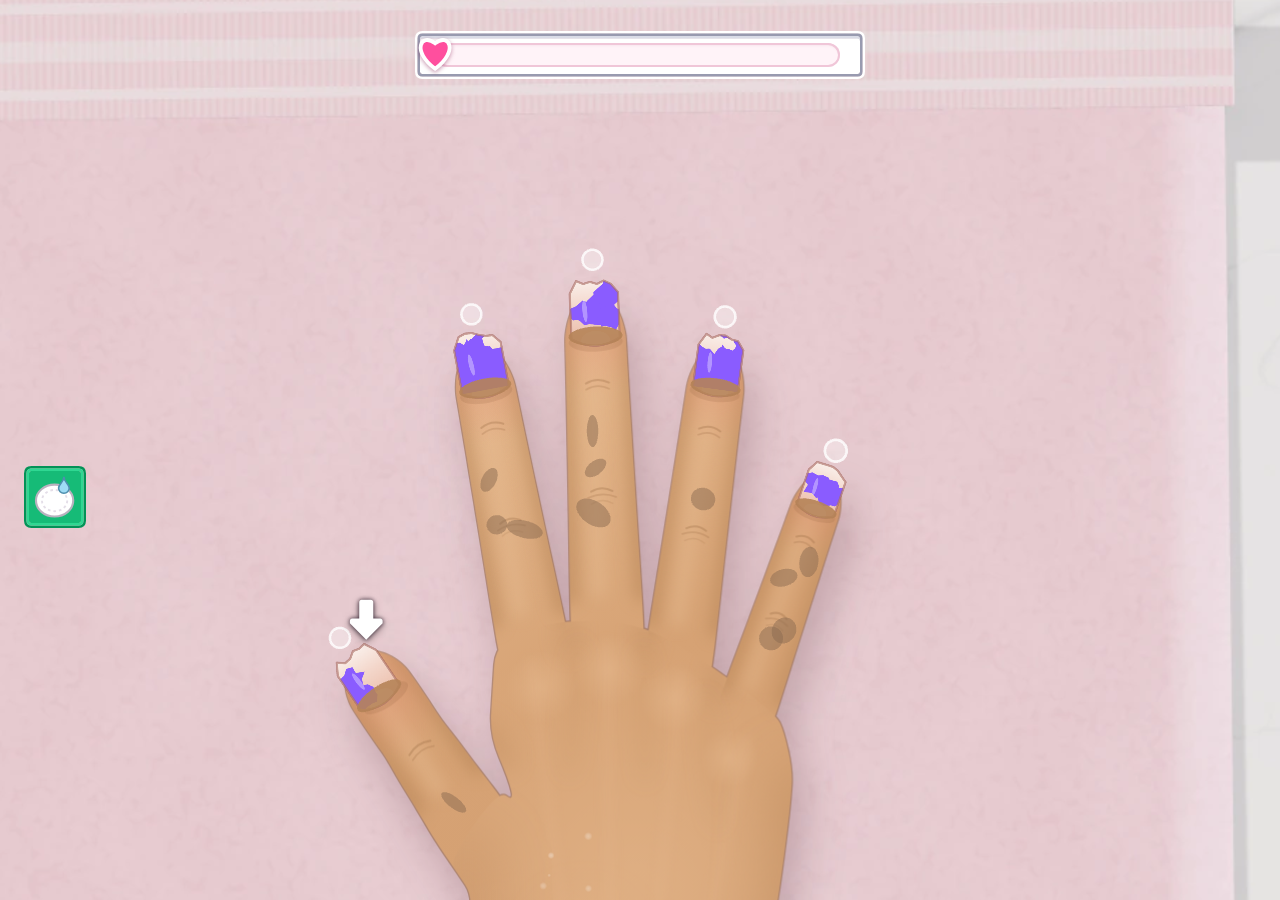
==== commit f24a15a9: "Update to the release build (title, interstitial at every hand-off) Co-Authored-By: Claude Opus 5.5 " ====
--- a/index.html
+++ b/index.html
@@ -3,7 +3,7 @@
 <head>
 <meta charset="utf-8">
 <meta name="viewport" content="width=device-width, initial-scale=1, maximum-scale=1, user-scalable=no, viewport-fit=cover">
-<title>Nail Salon: Nail Art Makeover</title>
+<title>Nail Rescue: Nail Salon Makeover</title>
 <link rel="stylesheet" href="css/fonts.css">
 <link rel="stylesheet" href="ui-kit/ui.css">
 <link rel="stylesheet" href="ui-kit/skin.css">
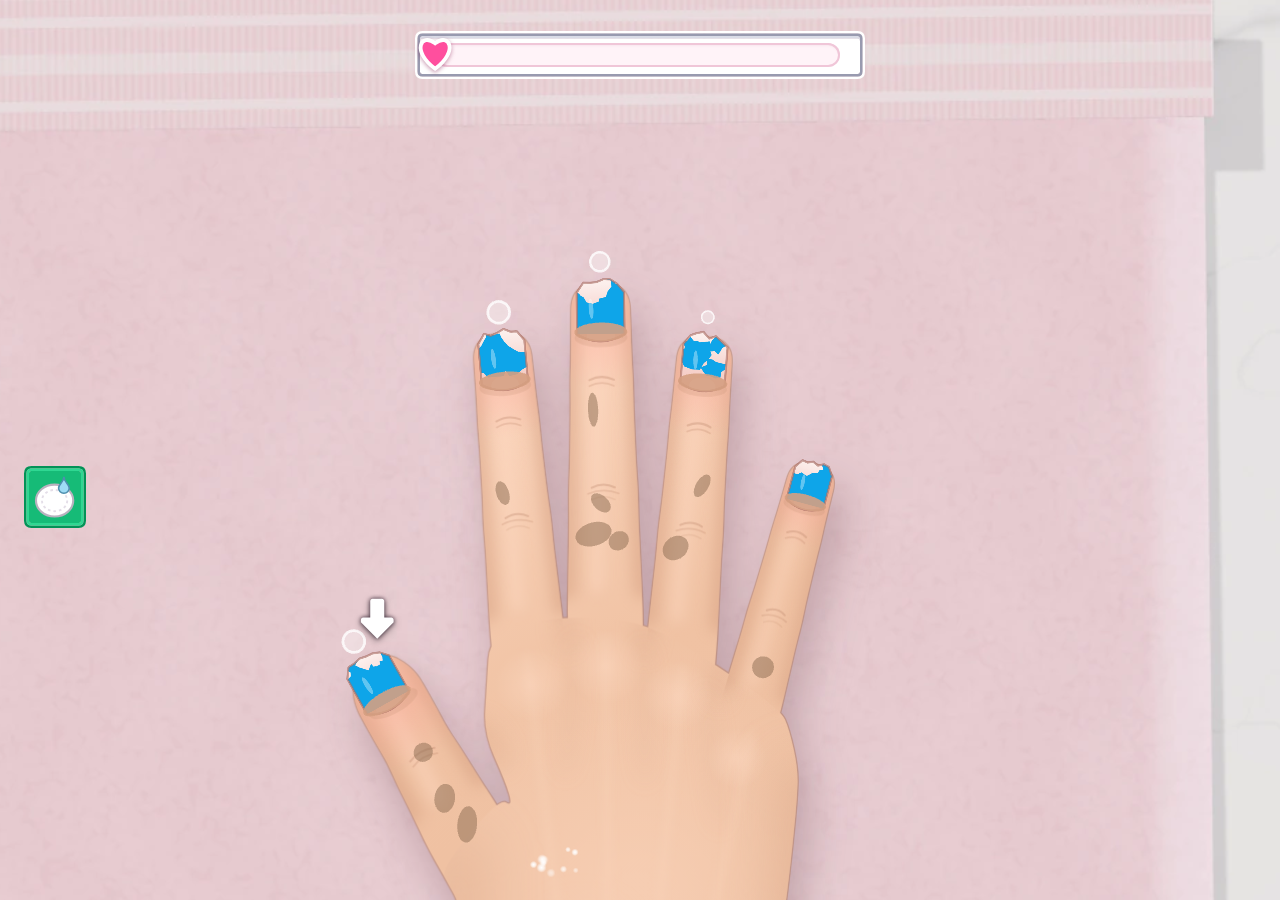
==== commit ca7f916d: "Add the 'nail fills up' loading screen with percentage Co-Authored-By: Claude Opus 5.5 <noreply@anth" ====
--- a/index.html
+++ b/index.html
@@ -51,10 +51,20 @@
   </div>
 </main>
 
-<div id="loading" class="modal" role="status" aria-label="Loading">
-  <div class="panel panel--small">
-    <div class="panel__body"><div class="meter"><div class="meter__fill" id="loading-bar" style="--v:1;width:10%"></div></div></div>
-  </div>
+<div id="loading" role="status" aria-label="Loading" style="--p:0">
+  <!-- The nail fills up: one big nail paints itself from the cuticle up as the game loads (the fill is the progress) -->
+  <div class="ld-title">Nail Rescue</div>
+  <svg class="ld-art" viewBox="0 0 180 300" aria-hidden="true">
+    <defs><clipPath id="ld-clip"><path d="M60 250 L60 130 C60 80 75 62 90 56 C105 62 120 80 120 130 L120 250 Q90 262 60 250Z"/></clipPath>
+      <linearGradient id="ld-polish" x1="0" y1="1" x2="0" y2="0"><stop offset="0" stop-color="#e8197c"/><stop offset="1" stop-color="#ff5fb4"/></linearGradient></defs>
+    <rect x="50" y="196" width="80" height="104" rx="40" fill="#e8b996" stroke="#b5835f" stroke-width="2.4"/>
+    <path d="M60 250 L60 130 C60 80 75 62 90 56 C105 62 120 80 120 130 L120 250 Q90 262 60 250Z" fill="#fde4ec" stroke="#3d3f55" stroke-width="2.6"/>
+    <g clip-path="url(#ld-clip)"><rect class="ld-fill" x="40" y="56" width="100" height="210" fill="url(#ld-polish)"/>
+      <rect x="69" y="72" width="8" height="160" rx="4" fill="#ffffff" opacity=".45"/></g>
+    <g class="ld-spark"><path d="M90 30 l5 12 12 5 -12 5 -5 12 -5 -12 -12 -5 12 -5z" fill="#ffffff"/><path d="M140 110 l3.5 8 8 3.5 -8 3.5 -3.5 8 -3.5 -8 -8 -3.5 8 -3.5z" fill="#fff6b0"/><path d="M38 160 l3 7 7 3 -7 3 -3 7 -3 -7 -7 -3 7 -3z" fill="#ffffff"/></g>
+  </svg>
+  <div class="ld-pct" id="loading-pct">0%</div>
+  <div id="loading-bar" hidden></div>
 </div>
 
 <!-- INT-1: the Playables SDK is the first script, with only src. Relative paths only after it. -->
--- a/css/game.css
+++ b/css/game.css
@@ -103,3 +103,20 @@
 .tut.is-left { transform: translate(0, -50%); animation-name: tut-bob-left; }
 .tut.is-left .icon { transform: rotate(90deg); }
 @keyframes tut-bob-left { 0%, 100% { margin-left: 0; } 50% { margin-left: 0.5rem; } }
+
+/* Loading screen: the nail fills up. A full-screen pink gradient, the title, one big nail painting itself from the
+   cuticle up (scaled by --p, 0..1, set by the shell as files load) and the percentage. Sparkles at 100%. */
+#loading { position: fixed; inset: 0; z-index: 50; display: flex; flex-direction: column; align-items: center; justify-content: center; gap: 1.2rem;
+  background: linear-gradient(160deg, #ffb8d6, #ff6fae 55%, #c44dff); padding: env(safe-area-inset-top, 0) 16px env(safe-area-inset-bottom, 0); }
+#loading[hidden] { display: none; }
+.ld-title { font: 700 clamp(2rem, 9vmin, 3.6rem)/1 var(--font-display, 'Fredoka', system-ui, sans-serif); color: #fff; letter-spacing: .02em;
+  text-shadow: 0 .2rem 0 #7a1650, 0 0 1.2rem rgba(122, 22, 80, .35); }
+.ld-art { width: min(56vmin, 19rem); height: auto; overflow: visible; filter: drop-shadow(0 .5rem 1rem rgba(90, 20, 70, .25)); }
+.ld-fill { transform-box: fill-box; transform-origin: 50% 100%; transform: scaleY(var(--p)); transition: transform .25s ease-out; }
+.ld-spark { opacity: 0; transition: opacity .2s; }
+#loading.is-full .ld-spark { opacity: 1; animation: ld-twinkle .6s ease-in-out infinite alternate; }
+@keyframes ld-twinkle { from { transform: scale(.92); } to { transform: scale(1.06); } }
+.ld-spark { transform-box: view-box; transform-origin: 50% 40%; }
+.ld-pct { font: 700 clamp(1.6rem, 6vmin, 2.4rem)/1 var(--font-display, 'Fredoka', system-ui, sans-serif); color: #fff; font-variant-numeric: tabular-nums;
+  text-shadow: 0 .15rem 0 #7a1650; }
+@media (prefers-reduced-motion: reduce) { .ld-fill { transition: none; } #loading.is-full .ld-spark { animation: none; } }
